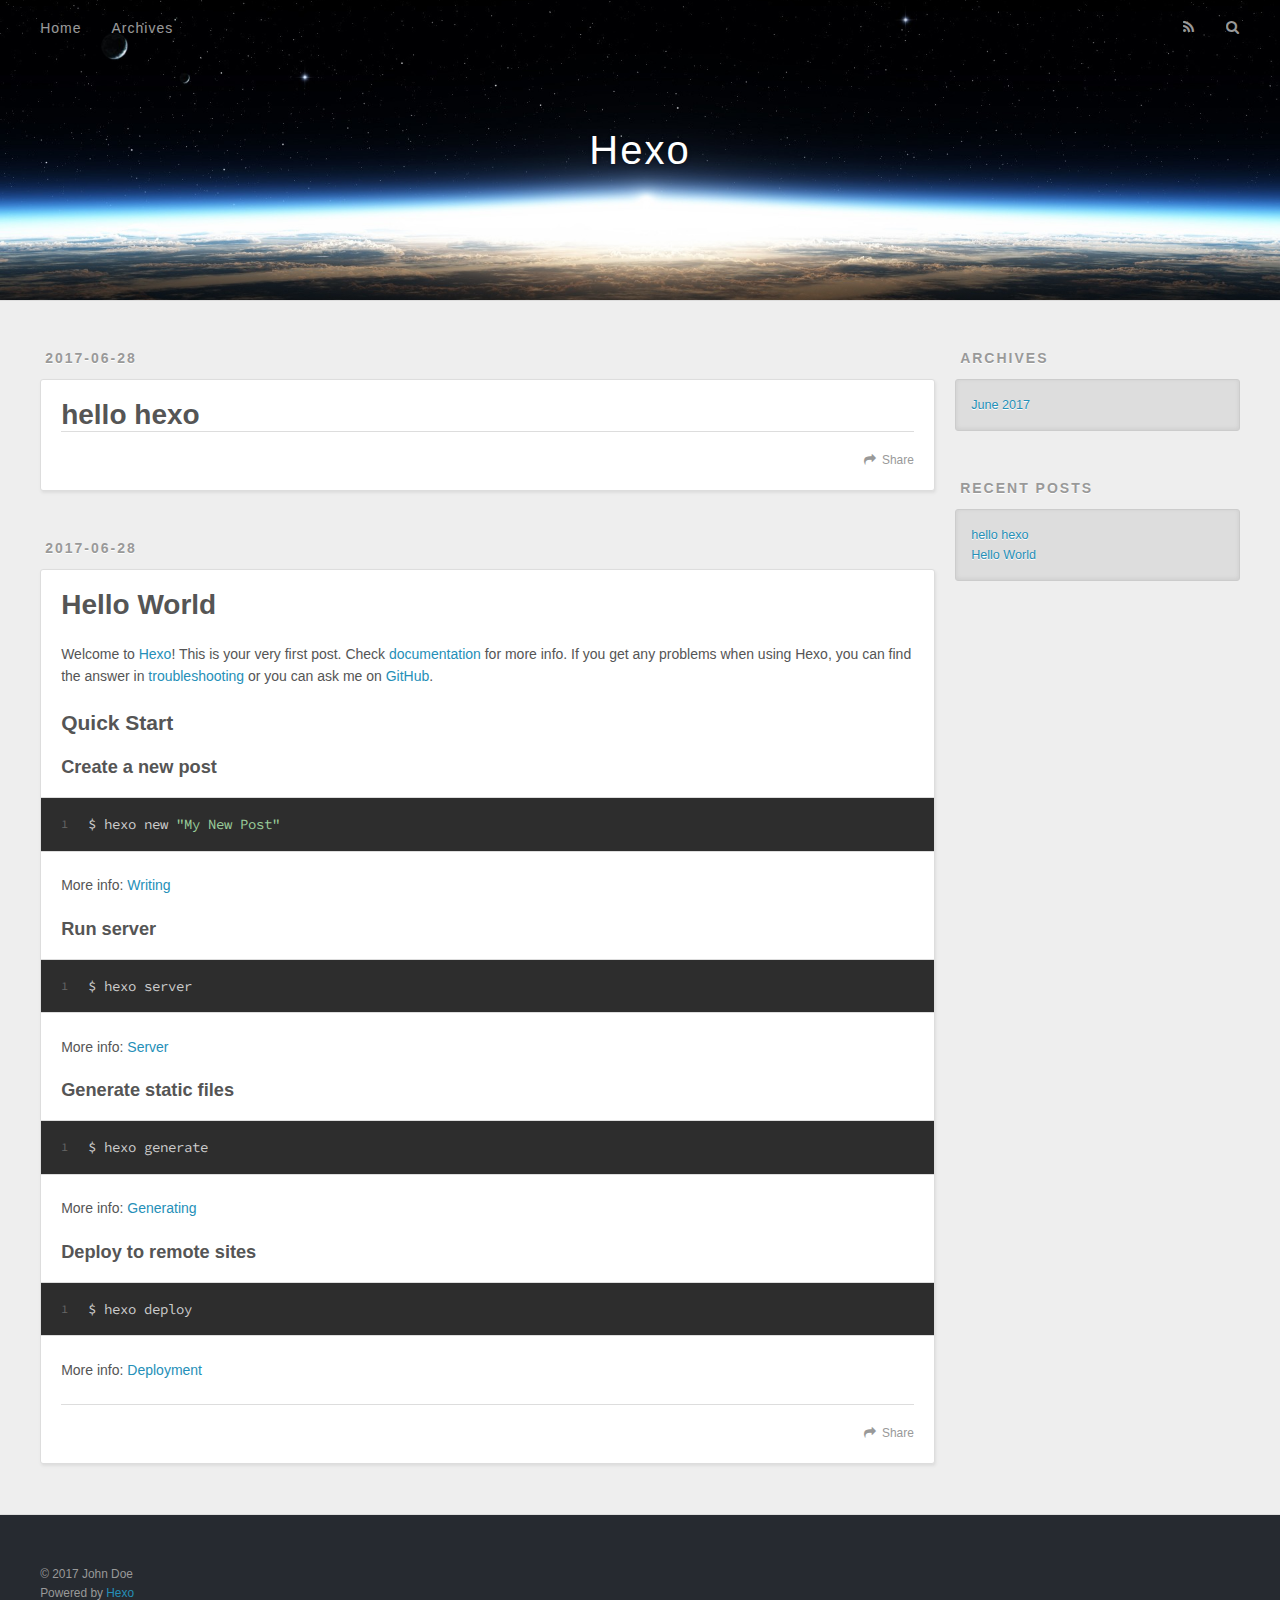
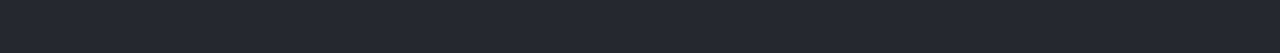
==== index.html @ 89f3337c "Site updated: 2017-06-28 11:07:18" ====
<!DOCTYPE html>
<html>
<head>
  <meta charset="utf-8">
  
  <title>Hexo</title>
  <meta name="viewport" content="width=device-width, initial-scale=1, maximum-scale=1">
  <meta property="og:type" content="website">
<meta property="og:title" content="Hexo">
<meta property="og:url" content="http://yoursite.com/index.html">
<meta property="og:site_name" content="Hexo">
<meta name="twitter:card" content="summary">
<meta name="twitter:title" content="Hexo">
  
    <link rel="alternate" href="/atom.xml" title="Hexo" type="application/atom+xml">
  
  
    <link rel="icon" href="/favicon.png">
  
  
    <link href="//fonts.googleapis.com/css?family=Source+Code+Pro" rel="stylesheet" type="text/css">
  
  <link rel="stylesheet" href="/css/style.css">
  

</head>

<body>
  <div id="container">
    <div id="wrap">
      <header id="header">
  <div id="banner"></div>
  <div id="header-outer" class="outer">
    <div id="header-title" class="inner">
      <h1 id="logo-wrap">
        <a href="/" id="logo">Hexo</a>
      </h1>
      
    </div>
    <div id="header-inner" class="inner">
      <nav id="main-nav">
        <a id="main-nav-toggle" class="nav-icon"></a>
        
          <a class="main-nav-link" href="/">Home</a>
        
          <a class="main-nav-link" href="/archives">Archives</a>
        
      </nav>
      <nav id="sub-nav">
        
          <a id="nav-rss-link" class="nav-icon" href="/atom.xml" title="RSS Feed"></a>
        
        <a id="nav-search-btn" class="nav-icon" title="Search"></a>
      </nav>
      <div id="search-form-wrap">
        <form action="//google.com/search" method="get" accept-charset="UTF-8" class="search-form"><input type="search" name="q" class="search-form-input" placeholder="Search"><button type="submit" class="search-form-submit">&#xF002;</button><input type="hidden" name="sitesearch" value="http://yoursite.com"></form>
      </div>
    </div>
  </div>
</header>
      <div class="outer">
        <section id="main">
  
    <article id="post-hello-hexo" class="article article-type-post" itemscope itemprop="blogPost">
  <div class="article-meta">
    <a href="/2017/06/28/hello-hexo/" class="article-date">
  <time datetime="2017-06-28T02:51:34.000Z" itemprop="datePublished">2017-06-28</time>
</a>
    
  </div>
  <div class="article-inner">
    
    
      <header class="article-header">
        
  
    <h1 itemprop="name">
      <a class="article-title" href="/2017/06/28/hello-hexo/">hello hexo</a>
    </h1>
  

      </header>
    
    <div class="article-entry" itemprop="articleBody">
      
        
      
    </div>
    <footer class="article-footer">
      <a data-url="http://yoursite.com/2017/06/28/hello-hexo/" data-id="cj4geo2wl0000z4fo90f72jy0" class="article-share-link">Share</a>
      
      
    </footer>
  </div>
  
</article>


  
    <article id="post-hello-world" class="article article-type-post" itemscope itemprop="blogPost">
  <div class="article-meta">
    <a href="/2017/06/28/hello-world/" class="article-date">
  <time datetime="2017-06-28T02:34:42.847Z" itemprop="datePublished">2017-06-28</time>
</a>
    
  </div>
  <div class="article-inner">
    
    
      <header class="article-header">
        
  
    <h1 itemprop="name">
      <a class="article-title" href="/2017/06/28/hello-world/">Hello World</a>
    </h1>
  

      </header>
    
    <div class="article-entry" itemprop="articleBody">
      
        <p>Welcome to <a href="https://hexo.io/" target="_blank" rel="external">Hexo</a>! This is your very first post. Check <a href="https://hexo.io/docs/" target="_blank" rel="external">documentation</a> for more info. If you get any problems when using Hexo, you can find the answer in <a href="https://hexo.io/docs/troubleshooting.html" target="_blank" rel="external">troubleshooting</a> or you can ask me on <a href="https://github.com/hexojs/hexo/issues" target="_blank" rel="external">GitHub</a>.</p>
<h2 id="Quick-Start"><a href="#Quick-Start" class="headerlink" title="Quick Start"></a>Quick Start</h2><h3 id="Create-a-new-post"><a href="#Create-a-new-post" class="headerlink" title="Create a new post"></a>Create a new post</h3><figure class="highlight bash"><table><tr><td class="gutter"><pre><div class="line">1</div></pre></td><td class="code"><pre><div class="line">$ hexo new <span class="string">"My New Post"</span></div></pre></td></tr></table></figure>
<p>More info: <a href="https://hexo.io/docs/writing.html" target="_blank" rel="external">Writing</a></p>
<h3 id="Run-server"><a href="#Run-server" class="headerlink" title="Run server"></a>Run server</h3><figure class="highlight bash"><table><tr><td class="gutter"><pre><div class="line">1</div></pre></td><td class="code"><pre><div class="line">$ hexo server</div></pre></td></tr></table></figure>
<p>More info: <a href="https://hexo.io/docs/server.html" target="_blank" rel="external">Server</a></p>
<h3 id="Generate-static-files"><a href="#Generate-static-files" class="headerlink" title="Generate static files"></a>Generate static files</h3><figure class="highlight bash"><table><tr><td class="gutter"><pre><div class="line">1</div></pre></td><td class="code"><pre><div class="line">$ hexo generate</div></pre></td></tr></table></figure>
<p>More info: <a href="https://hexo.io/docs/generating.html" target="_blank" rel="external">Generating</a></p>
<h3 id="Deploy-to-remote-sites"><a href="#Deploy-to-remote-sites" class="headerlink" title="Deploy to remote sites"></a>Deploy to remote sites</h3><figure class="highlight bash"><table><tr><td class="gutter"><pre><div class="line">1</div></pre></td><td class="code"><pre><div class="line">$ hexo deploy</div></pre></td></tr></table></figure>
<p>More info: <a href="https://hexo.io/docs/deployment.html" target="_blank" rel="external">Deployment</a></p>

      
    </div>
    <footer class="article-footer">
      <a data-url="http://yoursite.com/2017/06/28/hello-world/" data-id="cj4geo2ws0001z4fo8nane5xw" class="article-share-link">Share</a>
      
      
    </footer>
  </div>
  
</article>


  

</section>
        
          <aside id="sidebar">
  
    

  
    

  
    
  
    
  <div class="widget-wrap">
    <h3 class="widget-title">Archives</h3>
    <div class="widget">
      <ul class="archive-list"><li class="archive-list-item"><a class="archive-list-link" href="/archives/2017/06/">June 2017</a></li></ul>
    </div>
  </div>


  
    
  <div class="widget-wrap">
    <h3 class="widget-title">Recent Posts</h3>
    <div class="widget">
      <ul>
        
          <li>
            <a href="/2017/06/28/hello-hexo/">hello hexo</a>
          </li>
        
          <li>
            <a href="/2017/06/28/hello-world/">Hello World</a>
          </li>
        
      </ul>
    </div>
  </div>

  
</aside>
        
      </div>
      <footer id="footer">
  
  <div class="outer">
    <div id="footer-info" class="inner">
      &copy; 2017 John Doe<br>
      Powered by <a href="http://hexo.io/" target="_blank">Hexo</a>
    </div>
  </div>
</footer>
    </div>
    <nav id="mobile-nav">
  
    <a href="/" class="mobile-nav-link">Home</a>
  
    <a href="/archives" class="mobile-nav-link">Archives</a>
  
</nav>
    

<script src="//ajax.googleapis.com/ajax/libs/jquery/2.0.3/jquery.min.js"></script>


  <link rel="stylesheet" href="/fancybox/jquery.fancybox.css">
  <script src="/fancybox/jquery.fancybox.pack.js"></script>


<script src="/js/script.js"></script>

  </div>
</body>
</html>
---- css/style.css ----
body {
  width: 100%;
}
body:before,
body:after {
  content: "";
  display: table;
}
body:after {
  clear: both;
}
html,
body,
div,
span,
applet,
object,
iframe,
h1,
h2,
h3,
h4,
h5,
h6,
p,
blockquote,
pre,
a,
abbr,
acronym,
address,
big,
cite,
code,
del,
dfn,
em,
img,
ins,
kbd,
q,
s,
samp,
small,
strike,
strong,
sub,
sup,
tt,
var,
dl,
dt,
dd,
ol,
ul,
li,
fieldset,
form,
label,
legend,
table,
caption,
tbody,
tfoot,
thead,
tr,
th,
td {
  margin: 0;
  padding: 0;
  border: 0;
  outline: 0;
  font-weight: inherit;
  font-style: inherit;
  font-family: inherit;
  font-size: 100%;
  vertical-align: baseline;
}
body {
  line-height: 1;
  color: #000;
  background: #fff;
}
ol,
ul {
  list-style: none;
}
table {
  border-collapse: separate;
  border-spacing: 0;
  vertical-align: middle;
}
caption,
th,
td {
  text-align: left;
  font-weight: normal;
  vertical-align: middle;
}
a img {
  border: none;
}
input,
button {
  margin: 0;
  padding: 0;
}
input::-moz-focus-inner,
button::-moz-focus-inner {
  border: 0;
  padding: 0;
}
@font-face {
  font-family: FontAwesome;
  font-style: normal;
  font-weight: normal;
  src: url("fonts/fontawesome-webfont.eot?v=#4.0.3");
  src: url("fonts/fontawesome-webfont.eot?#iefix&v=#4.0.3") format("embedded-opentype"), url("fonts/fontawesome-webfont.woff?v=#4.0.3") format("woff"), url("fonts/fontawesome-webfont.ttf?v=#4.0.3") format("truetype"), url("fonts/fontawesome-webfont.svg#fontawesomeregular?v=#4.0.3") format("svg");
}
html,
body,
#container {
  height: 100%;
}
body {
  background: #eee;
  font: 14px "Helvetica Neue", Helvetica, Arial, sans-serif;
  -webkit-text-size-adjust: 100%;
}
.outer {
  max-width: 1220px;
  margin: 0 auto;
  padding: 0 20px;
}
.outer:before,
.outer:after {
  content: "";
  display: table;
}
.outer:after {
  clear: both;
}
.inner {
  display: inline;
  float: left;
  width: 98.33333333333333%;
  margin: 0 0.833333333333333%;
}
.left,
.alignleft {
  float: left;
}
.right,
.alignright {
  float: right;
}
.clear {
  clear: both;
}
#container {
  position: relative;
}
.mobile-nav-on {
  overflow: hidden;
}
#wrap {
  height: 100%;
  width: 100%;
  position: absolute;
  top: 0;
  left: 0;
  -webkit-transition: 0.2s ease-out;
  -moz-transition: 0.2s ease-out;
  -ms-transition: 0.2s ease-out;
  transition: 0.2s ease-out;
  z-index: 1;
  background: #eee;
}
.mobile-nav-on #wrap {
  left: 280px;
}
@media screen and (min-width: 768px) {
  #main {
    display: inline;
    float: left;
    width: 73.33333333333333%;
    margin: 0 0.833333333333333%;
  }
}
.article-date,
.article-category-link,
.archive-year,
.widget-title {
  text-decoration: none;
  text-transform: uppercase;
  letter-spacing: 2px;
  color: #999;
  margin-bottom: 1em;
  margin-left: 5px;
  line-height: 1em;
  text-shadow: 0 1px #fff;
  font-weight: bold;
}
.article-inner,
.archive-article-inner {
  background: #fff;
  -webkit-box-shadow: 1px 2px 3px #ddd;
  box-shadow: 1px 2px 3px #ddd;
  border: 1px solid #ddd;
  border-radius: 3px;
}
.article-entry h1,
.widget h1 {
  font-size: 2em;
}
.article-entry h2,
.widget h2 {
  font-size: 1.5em;
}
.article-entry h3,
.widget h3 {
  font-size: 1.3em;
}
.article-entry h4,
.widget h4 {
  font-size: 1.2em;
}
.article-entry h5,
.widget h5 {
  font-size: 1em;
}
.article-entry h6,
.widget h6 {
  font-size: 1em;
  color: #999;
}
.article-entry hr,
.widget hr {
  border: 1px dashed #ddd;
}
.article-entry strong,
.widget strong {
  font-weight: bold;
}
.article-entry em,
.widget em,
.article-entry cite,
.widget cite {
  font-style: italic;
}
.article-entry sup,
.widget sup,
.article-entry sub,
.widget sub {
  font-size: 0.75em;
  line-height: 0;
  position: relative;
  vertical-align: baseline;
}
.article-entry sup,
.widget sup {
  top: -0.5em;
}
.article-entry sub,
.widget sub {
  bottom: -0.2em;
}
.article-entry small,
.widget small {
  font-size: 0.85em;
}
.article-entry acronym,
.widget acronym,
.article-entry abbr,
.widget abbr {
  border-bottom: 1px dotted;
}
.article-entry ul,
.widget ul,
.article-entry ol,
.widget ol,
.article-entry dl,
.widget dl {
  margin: 0 20px;
  line-height: 1.6em;
}
.article-entry ul ul,
.widget ul ul,
.article-entry ol ul,
.widget ol ul,
.article-entry ul ol,
.widget ul ol,
.article-entry ol ol,
.widget ol ol {
  margin-top: 0;
  margin-bottom: 0;
}
.article-entry ul,
.widget ul {
  list-style: disc;
}
.article-entry ol,
.widget ol {
  list-style: decimal;
}
.article-entry dt,
.widget dt {
  font-weight: bold;
}
#header {
  height: 300px;
  position: relative;
  border-bottom: 1px solid #ddd;
}
#header:before,
#header:after {
  content: "";
  position: absolute;
  left: 0;
  right: 0;
  height: 40px;
}
#header:before {
  top: 0;
  background: -webkit-linear-gradient(rgba(0,0,0,0.2), transparent);
  background: -moz-linear-gradient(rgba(0,0,0,0.2), transparent);
  background: -ms-linear-gradient(rgba(0,0,0,0.2), transparent);
  background: linear-gradient(rgba(0,0,0,0.2), transparent);
}
#header:after {
  bottom: 0;
  background: -webkit-linear-gradient(transparent, rgba(0,0,0,0.2));
  background: -moz-linear-gradient(transparent, rgba(0,0,0,0.2));
  background: -ms-linear-gradient(transparent, rgba(0,0,0,0.2));
  background: linear-gradient(transparent, rgba(0,0,0,0.2));
}
#header-outer {
  height: 100%;
  position: relative;
}
#header-inner {
  position: relative;
  overflow: hidden;
}
#banner {
  position: absolute;
  top: 0;
  left: 0;
  width: 100%;
  height: 100%;
  background: url("images/banner.jpg") center #000;
  -webkit-background-size: cover;
  -moz-background-size: cover;
  background-size: cover;
  z-index: -1;
}
#header-title {
  text-align: center;
  height: 40px;
  position: absolute;
  top: 50%;
  left: 0;
  margin-top: -20px;
}
#logo,
#subtitle {
  text-decoration: none;
  color: #fff;
  font-weight: 300;
  text-shadow: 0 1px 4px rgba(0,0,0,0.3);
}
#logo {
  font-size: 40px;
  line-height: 40px;
  letter-spacing: 2px;
}
#subtitle {
  font-size: 16px;
  line-height: 16px;
  letter-spacing: 1px;
}
#subtitle-wrap {
  margin-top: 16px;
}
#main-nav {
  float: left;
  margin-left: -15px;
}
.nav-icon,
.main-nav-link {
  float: left;
  color: #fff;
  opacity: 0.6;
  text-decoration: none;
  text-shadow: 0 1px rgba(0,0,0,0.2);
  -webkit-transition: opacity 0.2s;
  -moz-transition: opacity 0.2s;
  -ms-transition: opacity 0.2s;
  transition: opacity 0.2s;
  display: block;
  padding: 20px 15px;
}
.nav-icon:hover,
.main-nav-link:hover {
  opacity: 1;
}
.nav-icon {
  font-family: FontAwesome;
  text-align: center;
  font-size: 14px;
  width: 14px;
  height: 14px;
  padding: 20px 15px;
  position: relative;
  cursor: pointer;
}
.main-nav-link {
  font-weight: 300;
  letter-spacing: 1px;
}
@media screen and (max-width: 479px) {
  .main-nav-link {
    display: none;
  }
}
#main-nav-toggle {
  display: none;
}
#main-nav-toggle:before {
  content: "\f0c9";
}
@media screen and (max-width: 479px) {
  #main-nav-toggle {
    display: block;
  }
}
#sub-nav {
  float: right;
  margin-right: -15px;
}
#nav-rss-link:before {
  content: "\f09e";
}
#nav-search-btn:before {
  content: "\f002";
}
#search-form-wrap {
  position: absolute;
  top: 15px;
  width: 150px;
  height: 30px;
  right: -150px;
  opacity: 0;
  -webkit-transition: 0.2s ease-out;
  -moz-transition: 0.2s ease-out;
  -ms-transition: 0.2s ease-out;
  transition: 0.2s ease-out;
}
#search-form-wrap.on {
  opacity: 1;
  right: 0;
}
@media screen and (max-width: 479px) {
  #search-form-wrap {
    width: 100%;
    right: -100%;
  }
}
.search-form {
  position: absolute;
  top: 0;
  left: 0;
  right: 0;
  background: #fff;
  padding: 5px 15px;
  border-radius: 15px;
  -webkit-box-shadow: 0 0 10px rgba(0,0,0,0.3);
  box-shadow: 0 0 10px rgba(0,0,0,0.3);
}
.search-form-input {
  border: none;
  background: none;
  color: #555;
  width: 100%;
  font: 13px "Helvetica Neue", Helvetica, Arial, sans-serif;
  outline: none;
}
.search-form-input::-webkit-search-results-decoration,
.search-form-input::-webkit-search-cancel-button {
  -webkit-appearance: none;
}
.search-form-submit {
  position: absolute;
  top: 50%;
  right: 10px;
  margin-top: -7px;
  font: 13px FontAwesome;
  border: none;
  background: none;
  color: #bbb;
  cursor: pointer;
}
.search-form-submit:hover,
.search-form-submit:focus {
  color: #777;
}
.article {
  margin: 50px 0;
}
.article-inner {
  overflow: hidden;
}
.article-meta:before,
.article-meta:after {
  content: "";
  display: table;
}
.article-meta:after {
  clear: both;
}
.article-date {
  float: left;
}
.article-category {
  float: left;
  line-height: 1em;
  color: #ccc;
  text-shadow: 0 1px #fff;
  margin-left: 8px;
}
.article-category:before {
  content: "\2022";
}
.article-category-link {
  margin: 0 12px 1em;
}
.article-header {
  padding: 20px 20px 0;
}
.article-title {
  text-decoration: none;
  font-size: 2em;
  font-weight: bold;
  color: #555;
  line-height: 1.1em;
  -webkit-transition: color 0.2s;
  -moz-transition: color 0.2s;
  -ms-transition: color 0.2s;
  transition: color 0.2s;
}
a.article-title:hover {
  color: #258fb8;
}
.article-entry {
  color: #555;
  padding: 0 20px;
}
.article-entry:before,
.article-entry:after {
  content: "";
  display: table;
}
.article-entry:after {
  clear: both;
}
.article-entry p,
.article-entry table {
  line-height: 1.6em;
  margin: 1.6em 0;
}
.article-entry h1,
.article-entry h2,
.article-entry h3,
.article-entry h4,
.article-entry h5,
.article-entry h6 {
  font-weight: bold;
}
.article-entry h1,
.article-entry h2,
.article-entry h3,
.article-entry h4,
.article-entry h5,
.article-entry h6 {
  line-height: 1.1em;
  margin: 1.1em 0;
}
.article-entry a {
  color: #258fb8;
  text-decoration: none;
}
.article-entry a:hover {
  text-decoration: underline;
}
.article-entry ul,
.article-entry ol,
.article-entry dl {
  margin-top: 1.6em;
  margin-bottom: 1.6em;
}
.article-entry img,
.article-entry video {
  max-width: 100%;
  height: auto;
  display: block;
  margin: auto;
}
.article-entry iframe {
  border: none;
}
.article-entry table {
  width: 100%;
  border-collapse: collapse;
  border-spacing: 0;
}
.article-entry th {
  font-weight: bold;
  border-bottom: 3px solid #ddd;
  padding-bottom: 0.5em;
}
.article-entry td {
  border-bottom: 1px solid #ddd;
  padding: 10px 0;
}
.article-entry blockquote {
  font-family: Georgia, "Times New Roman", serif;
  font-size: 1.4em;
  margin: 1.6em 20px;
  text-align: center;
}
.article-entry blockquote footer {
  font-size: 14px;
  margin: 1.6em 0;
  font-family: "Helvetica Neue", Helvetica, Arial, sans-serif;
}
.article-entry blockquote footer cite:before {
  content: "—";
  padding: 0 0.5em;
}
.article-entry .pullquote {
  text-align: left;
  width: 45%;
  margin: 0;
}
.article-entry .pullquote.left {
  margin-left: 0.5em;
  margin-right: 1em;
}
.article-entry .pullquote.right {
  margin-right: 0.5em;
  margin-left: 1em;
}
.article-entry .caption {
  color: #999;
  display: block;
  font-size: 0.9em;
  margin-top: 0.5em;
  position: relative;
  text-align: center;
}
.article-entry .video-container {
  position: relative;
  padding-top: 56.25%;
  height: 0;
  overflow: hidden;
}
.article-entry .video-container iframe,
.article-entry .video-container object,
.article-entry .video-container embed {
  position: absolute;
  top: 0;
  left: 0;
  width: 100%;
  height: 100%;
  margin-top: 0;
}
.article-more-link a {
  display: inline-block;
  line-height: 1em;
  padding: 6px 15px;
  border-radius: 15px;
  background: #eee;
  color: #999;
  text-shadow: 0 1px #fff;
  text-decoration: none;
}
.article-more-link a:hover {
  background: #258fb8;
  color: #fff;
  text-decoration: none;
  text-shadow: 0 1px #1e7293;
}
.article-footer {
  font-size: 0.85em;
  line-height: 1.6em;
  border-top: 1px solid #ddd;
  padding-top: 1.6em;
  margin: 0 20px 20px;
}
.article-footer:before,
.article-footer:after {
  content: "";
  display: table;
}
.article-footer:after {
  clear: both;
}
.article-footer a {
  color: #999;
  text-decoration: none;
}
.article-footer a:hover {
  color: #555;
}
.article-tag-list-item {
  float: left;
  margin-right: 10px;
}
.article-tag-list-link:before {
  content: "#";
}
.article-comment-link {
  float: right;
}
.article-comment-link:before {
  content: "\f075";
  font-family: FontAwesome;
  padding-right: 8px;
}
.article-share-link {
  cursor: pointer;
  float: right;
  margin-left: 20px;
}
.article-share-link:before {
  content: "\f064";
  font-family: FontAwesome;
  padding-right: 6px;
}
#article-nav {
  position: relative;
}
#article-nav:before,
#article-nav:after {
  content: "";
  display: table;
}
#article-nav:after {
  clear: both;
}
@media screen and (min-width: 768px) {
  #article-nav {
    margin: 50px 0;
  }
  #article-nav:before {
    width: 8px;
    height: 8px;
    position: absolute;
    top: 50%;
    left: 50%;
    margin-top: -4px;
    margin-left: -4px;
    content: "";
    border-radius: 50%;
    background: #ddd;
    -webkit-box-shadow: 0 1px 2px #fff;
    box-shadow: 0 1px 2px #fff;
  }
}
.article-nav-link-wrap {
  text-decoration: none;
  text-shadow: 0 1px #fff;
  color: #999;
  -webkit-box-sizing: border-box;
  -moz-box-sizing: border-box;
  box-sizing: border-box;
  margin-top: 50px;
  text-align: center;
  display: block;
}
.article-nav-link-wrap:hover {
  color: #555;
}
@media screen and (min-width: 768px) {
  .article-nav-link-wrap {
    width: 50%;
    margin-top: 0;
  }
}
@media screen and (min-width: 768px) {
  #article-nav-newer {
    float: left;
    text-align: right;
    padding-right: 20px;
  }
}
@media screen and (min-width: 768px) {
  #article-nav-older {
    float: right;
    text-align: left;
    padding-left: 20px;
  }
}
.article-nav-caption {
  text-transform: uppercase;
  letter-spacing: 2px;
  color: #ddd;
  line-height: 1em;
  font-weight: bold;
}
#article-nav-newer .article-nav-caption {
  margin-right: -2px;
}
.article-nav-title {
  font-size: 0.85em;
  line-height: 1.6em;
  margin-top: 0.5em;
}
.article-share-box {
  position: absolute;
  display: none;
  background: #fff;
  -webkit-box-shadow: 1px 2px 10px rgba(0,0,0,0.2);
  box-shadow: 1px 2px 10px rgba(0,0,0,0.2);
  border-radius: 3px;
  margin-left: -145px;
  overflow: hidden;
  z-index: 1;
}
.article-share-box.on {
  display: block;
}
.article-share-input {
  width: 100%;
  background: none;
  -webkit-box-sizing: border-box;
  -moz-box-sizing: border-box;
  box-sizing: border-box;
  font: 14px "Helvetica Neue", Helvetica, Arial, sans-serif;
  padding: 0 15px;
  color: #555;
  outline: none;
  border: 1px solid #ddd;
  border-radius: 3px 3px 0 0;
  height: 36px;
  line-height: 36px;
}
.article-share-links {
  background: #eee;
}
.article-share-links:before,
.article-share-links:after {
  content: "";
  display: table;
}
.article-share-links:after {
  clear: both;
}
.article-share-twitter,
.article-share-facebook,
.article-share-pinterest,
.article-share-google {
  width: 50px;
  height: 36px;
  display: block;
  float: left;
  position: relative;
  color: #999;
  text-shadow: 0 1px #fff;
}
.article-share-twitter:before,
.article-share-facebook:before,
.article-share-pinterest:before,
.article-share-google:before {
  font-size: 20px;
  font-family: FontAwesome;
  width: 20px;
  height: 20px;
  position: absolute;
  top: 50%;
  left: 50%;
  margin-top: -10px;
  margin-left: -10px;
  text-align: center;
}
.article-share-twitter:hover,
.article-share-facebook:hover,
.article-share-pinterest:hover,
.article-share-google:hover {
  color: #fff;
}
.article-share-twitter:before {
  content: "\f099";
}
.article-share-twitter:hover {
  background: #00aced;
  text-shadow: 0 1px #008abe;
}
.article-share-facebook:before {
  content: "\f09a";
}
.article-share-facebook:hover {
  background: #3b5998;
  text-shadow: 0 1px #2f477a;
}
.article-share-pinterest:before {
  content: "\f0d2";
}
.article-share-pinterest:hover {
  background: #cb2027;
  text-shadow: 0 1px #a21a1f;
}
.article-share-google:before {
  content: "\f0d5";
}
.article-share-google:hover {
  background: #dd4b39;
  text-shadow: 0 1px #be3221;
}
.article-gallery {
  background: #000;
  position: relative;
}
.article-gallery-photos {
  position: relative;
  overflow: hidden;
}
.article-gallery-img {
  display: none;
  max-width: 100%;
}
.article-gallery-img:first-child {
  display: block;
}
.article-gallery-img.loaded {
  position: absolute;
  display: block;
}
.article-gallery-img img {
  display: block;
  max-width: 100%;
  margin: 0 auto;
}
#comments {
  background: #fff;
  -webkit-box-shadow: 1px 2px 3px #ddd;
  box-shadow: 1px 2px 3px #ddd;
  padding: 20px;
  border: 1px solid #ddd;
  border-radius: 3px;
  margin: 50px 0;
}
#comments a {
  color: #258fb8;
}
.archives-wrap {
  margin: 50px 0;
}
.archives:before,
.archives:after {
  content: "";
  display: table;
}
.archives:after {
  clear: both;
}
.archive-year-wrap {
  margin-bottom: 1em;
}
.archives {
  -webkit-column-gap: 10px;
  -moz-column-gap: 10px;
  column-gap: 10px;
}
@media screen and (min-width: 480px) and (max-width: 767px) {
  .archives {
    -webkit-column-count: 2;
    -moz-column-count: 2;
    column-count: 2;
  }
}
@media screen and (min-width: 768px) {
  .archives {
    -webkit-column-count: 3;
    -moz-column-count: 3;
    column-count: 3;
  }
}
.archive-article {
  -webkit-column-break-inside: avoid;
  page-break-inside: avoid;
  overflow: hidden;
  break-inside: avoid-column;
}
.archive-article-inner {
  padding: 10px;
  margin-bottom: 15px;
}
.archive-article-title {
  text-decoration: none;
  font-weight: bold;
  color: #555;
  -webkit-transition: color 0.2s;
  -moz-transition: color 0.2s;
  -ms-transition: color 0.2s;
  transition: color 0.2s;
  line-height: 1.6em;
}
.archive-article-title:hover {
  color: #258fb8;
}
.archive-article-footer {
  margin-top: 1em;
}
.archive-article-date {
  color: #999;
  text-decoration: none;
  font-size: 0.85em;
  line-height: 1em;
  margin-bottom: 0.5em;
  display: block;
}
#page-nav {
  margin: 50px auto;
  background: #fff;
  -webkit-box-shadow: 1px 2px 3px #ddd;
  box-shadow: 1px 2px 3px #ddd;
  border: 1px solid #ddd;
  border-radius: 3px;
  text-align: center;
  color: #999;
  overflow: hidden;
}
#page-nav:before,
#page-nav:after {
  content: "";
  display: table;
}
#page-nav:after {
  clear: both;
}
#page-nav a,
#page-nav span {
  padding: 10px 20px;
  line-height: 1;
  height: 2ex;
}
#page-nav a {
  color: #999;
  text-decoration: none;
}
#page-nav a:hover {
  background: #999;
  color: #fff;
}
#page-nav .prev {
  float: left;
}
#page-nav .next {
  float: right;
}
#page-nav .page-number {
  display: inline-block;
}
@media screen and (max-width: 479px) {
  #page-nav .page-number {
    display: none;
  }
}
#page-nav .current {
  color: #555;
  font-weight: bold;
}
#page-nav .space {
  color: #ddd;
}
#footer {
  background: #262a30;
  padding: 50px 0;
  border-top: 1px solid #ddd;
  color: #999;
}
#footer a {
  color: #258fb8;
  text-decoration: none;
}
#footer a:hover {
  text-decoration: underline;
}
#footer-info {
  line-height: 1.6em;
  font-size: 0.85em;
}
.article-entry pre,
.article-entry .highlight {
  background: #2d2d2d;
  margin: 0 -20px;
  padding: 15px 20px;
  border-style: solid;
  border-color: #ddd;
  border-width: 1px 0;
  overflow: auto;
  color: #ccc;
  line-height: 22.400000000000002px;
}
.article-entry .highlight .gutter pre,
.article-entry .gist .gist-file .gist-data .line-numbers {
  color: #666;
  font-size: 0.85em;
}
.article-entry pre,
.article-entry code {
  font-family: "Source Code Pro", Consolas, Monaco, Menlo, Consolas, monospace;
}
.article-entry code {
  background: #eee;
  text-shadow: 0 1px #fff;
  padding: 0 0.3em;
}
.article-entry pre code {
  background: none;
  text-shadow: none;
  padding: 0;
}
.article-entry .highlight pre {
  border: none;
  margin: 0;
  padding: 0;
}
.article-entry .highlight table {
  margin: 0;
  width: auto;
}
.article-entry .highlight td {
  border: none;
  padding: 0;
}
.article-entry .highlight figcaption {
  font-size: 0.85em;
  color: #999;
  line-height: 1em;
  margin-bottom: 1em;
}
.article-entry .highlight figcaption:before,
.article-entry .highlight figcaption:after {
  content: "";
  display: table;
}
.article-entry .highlight figcaption:after {
  clear: both;
}
.article-entry .highlight figcaption a {
  float: right;
}
.article-entry .highlight .gutter pre {
  text-align: right;
  padding-right: 20px;
}
.article-entry .highlight .line {
  height: 22.400000000000002px;
}
.article-entry .highlight .line.marked {
  background: #515151;
}
.article-entry .gist {
  margin: 0 -20px;
  border-style: solid;
  border-color: #ddd;
  border-width: 1px 0;
  background: #2d2d2d;
  padding: 15px 20px 15px 0;
}
.article-entry .gist .gist-file {
  border: none;
  font-family: "Source Code Pro", Consolas, Monaco, Menlo, Consolas, monospace;
  margin: 0;
}
.article-entry .gist .gist-file .gist-data {
  background: none;
  border: none;
}
.article-entry .gist .gist-file .gist-data .line-numbers {
  background: none;
  border: none;
  padding: 0 20px 0 0;
}
.article-entry .gist .gist-file .gist-data .line-data {
  padding: 0 !important;
}
.article-entry .gist .gist-file .highlight {
  margin: 0;
  padding: 0;
  border: none;
}
.article-entry .gist .gist-file .gist-meta {
  background: #2d2d2d;
  color: #999;
  font: 0.85em "Helvetica Neue", Helvetica, Arial, sans-serif;
  text-shadow: 0 0;
  padding: 0;
  margin-top: 1em;
  margin-left: 20px;
}
.article-entry .gist .gist-file .gist-meta a {
  color: #258fb8;
  font-weight: normal;
}
.article-entry .gist .gist-file .gist-meta a:hover {
  text-decoration: underline;
}
pre .comment,
pre .title {
  color: #999;
}
pre .variable,
pre .attribute,
pre .tag,
pre .regexp,
pre .ruby .constant,
pre .xml .tag .title,
pre .xml .pi,
pre .xml .doctype,
pre .html .doctype,
pre .css .id,
pre .css .class,
pre .css .pseudo {
  color: #f2777a;
}
pre .number,
pre .preprocessor,
pre .built_in,
pre .literal,
pre .params,
pre .constant {
  color: #f99157;
}
pre .class,
pre .ruby .class .title,
pre .css .rules .attribute {
  color: #9c9;
}
pre .string,
pre .value,
pre .inheritance,
pre .header,
pre .ruby .symbol,
pre .xml .cdata {
  color: #9c9;
}
pre .css .hexcolor {
  color: #6cc;
}
pre .function,
pre .python .decorator,
pre .python .title,
pre .ruby .function .title,
pre .ruby .title .keyword,
pre .perl .sub,
pre .javascript .title,
pre .coffeescript .title {
  color: #69c;
}
pre .keyword,
pre .javascript .function {
  color: #c9c;
}
@media screen and (max-width: 479px) {
  #mobile-nav {
    position: absolute;
    top: 0;
    left: 0;
    width: 280px;
    height: 100%;
    background: #191919;
    border-right: 1px solid #fff;
  }
}
@media screen and (max-width: 479px) {
  .mobile-nav-link {
    display: block;
    color: #999;
    text-decoration: none;
    padding: 15px 20px;
    font-weight: bold;
  }
  .mobile-nav-link:hover {
    color: #fff;
  }
}
@media screen and (min-width: 768px) {
  #sidebar {
    display: inline;
    float: left;
    width: 23.333333333333332%;
    margin: 0 0.833333333333333%;
  }
}
.widget-wrap {
  margin: 50px 0;
}
.widget {
  color: #777;
  text-shadow: 0 1px #fff;
  background: #ddd;
  -webkit-box-shadow: 0 -1px 4px #ccc inset;
  box-shadow: 0 -1px 4px #ccc inset;
  border: 1px solid #ccc;
  padding: 15px;
  border-radius: 3px;
}
.widget a {
  color: #258fb8;
  text-decoration: none;
}
.widget a:hover {
  text-decoration: underline;
}
.widget ul ul,
.widget ol ul,
.widget dl ul,
.widget ul ol,
.widget ol ol,
.widget dl ol,
.widget ul dl,
.widget ol dl,
.widget dl dl {
  margin-left: 15px;
  list-style: disc;
}
.widget {
  line-height: 1.6em;
  word-wrap: break-word;
  font-size: 0.9em;
}
.widget ul,
.widget ol {
  list-style: none;
  margin: 0;
}
.widget ul ul,
.widget ol ul,
.widget ul ol,
.widget ol ol {
  margin: 0 20px;
}
.widget ul ul,
.widget ol ul {
  list-style: disc;
}
.widget ul ol,
.widget ol ol {
  list-style: decimal;
}
.category-list-count,
.tag-list-count,
.archive-list-count {
  padding-left: 5px;
  color: #999;
  font-size: 0.85em;
}
.category-list-count:before,
.tag-list-count:before,
.archive-list-count:before {
  content: "(";
}
.category-list-count:after,
.tag-list-count:after,
.archive-list-count:after {
  content: ")";
}
.tagcloud a {
  margin-right: 5px;
  display: inline-block;
}
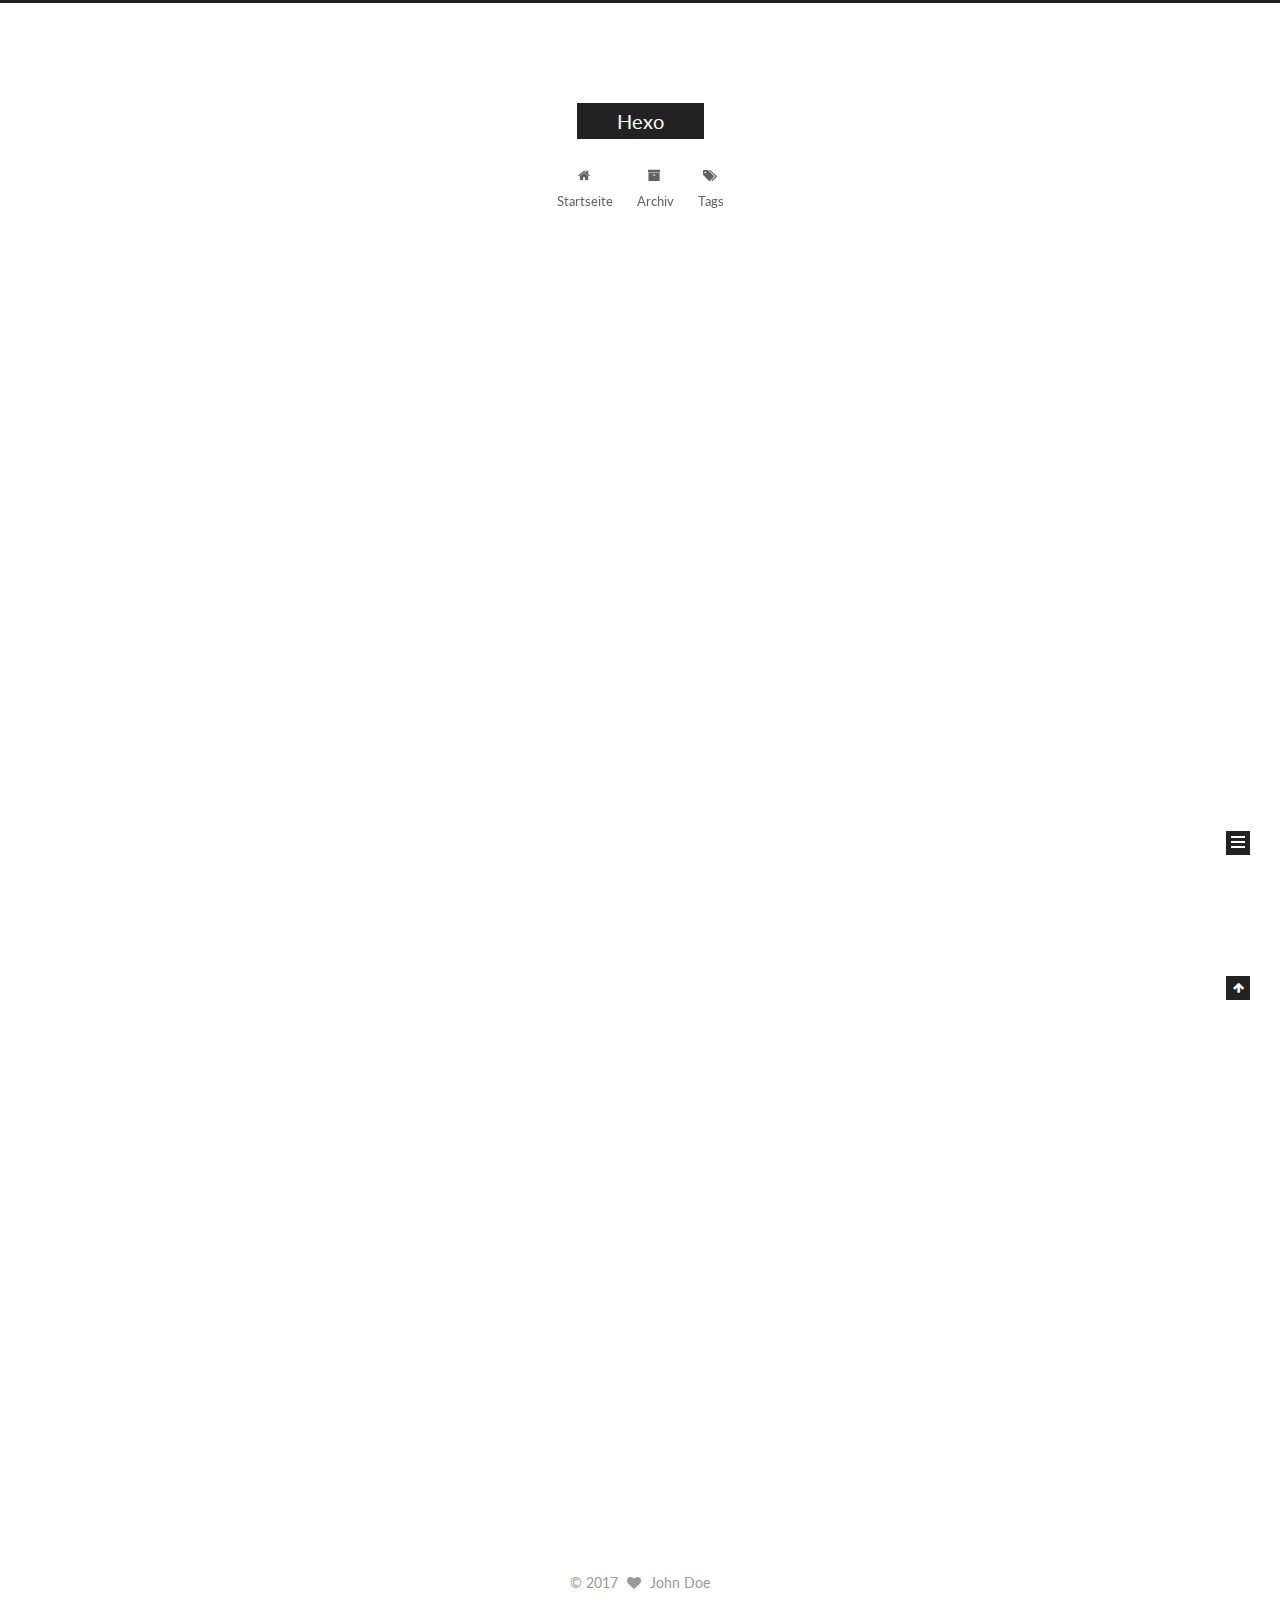
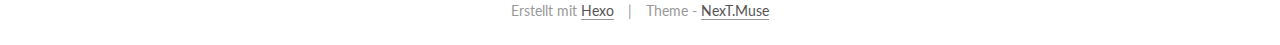
==== commit 8d0b82b0: "Site updated: 2017-06-28 11:33:18" ====
--- a/index.html
+++ b/index.html
@@ -1,125 +1,438 @@
-<!DOCTYPE html>
-<html>
+<!doctype html>
+
+
+
+  
+
+
+<html class="theme-next muse use-motion" lang="">
 <head>
-  <meta charset="utf-8">
-  
-  <title>Hexo</title>
-  <meta name="viewport" content="width=device-width, initial-scale=1, maximum-scale=1">
-  <meta property="og:type" content="website">
+  <meta charset="UTF-8"/>
+<meta http-equiv="X-UA-Compatible" content="IE=edge" />
+<meta name="viewport" content="width=device-width, initial-scale=1, maximum-scale=1"/>
+
+
+
+
+
+
+
+
+
+<meta http-equiv="Cache-Control" content="no-transform" />
+<meta http-equiv="Cache-Control" content="no-siteapp" />
+
+
+
+
+
+
+
+
+
+
+
+
+
+
+
+  
+  
+  <link href="/lib/fancybox/source/jquery.fancybox.css?v=2.1.5" rel="stylesheet" type="text/css" />
+
+
+
+
+  
+  
+  
+  
+
+  
+    
+    
+  
+
+  
+
+  
+
+  
+
+  
+
+  
+    
+    
+    <link href="//fonts.googleapis.com/css?family=Lato:300,300italic,400,400italic,700,700italic&subset=latin,latin-ext" rel="stylesheet" type="text/css">
+  
+
+
+
+
+
+
+<link href="/lib/font-awesome/css/font-awesome.min.css?v=4.6.2" rel="stylesheet" type="text/css" />
+
+<link href="/css/main.css?v=5.1.1" rel="stylesheet" type="text/css" />
+
+
+  <meta name="keywords" content="Hexo, NexT" />
+
+
+
+
+
+
+
+
+  <link rel="shortcut icon" type="image/x-icon" href="/favicon.ico?v=5.1.1" />
+
+
+
+
+
+
+<meta property="og:type" content="website">
 <meta property="og:title" content="Hexo">
 <meta property="og:url" content="http://yoursite.com/index.html">
 <meta property="og:site_name" content="Hexo">
 <meta name="twitter:card" content="summary">
 <meta name="twitter:title" content="Hexo">
-  
-    <link rel="alternate" href="/atom.xml" title="Hexo" type="application/atom+xml">
-  
-  
-    <link rel="icon" href="/favicon.png">
-  
-  
-    <link href="//fonts.googleapis.com/css?family=Source+Code+Pro" rel="stylesheet" type="text/css">
-  
-  <link rel="stylesheet" href="/css/style.css">
-  
+
+
+
+<script type="text/javascript" id="hexo.configurations">
+  var NexT = window.NexT || {};
+  var CONFIG = {
+    root: '/',
+    scheme: 'Muse',
+    sidebar: {"position":"left","display":"post","offset":12,"offset_float":0,"b2t":false,"scrollpercent":false},
+    fancybox: true,
+    motion: true,
+    duoshuo: {
+      userId: '0',
+      author: 'Author'
+    },
+    algolia: {
+      applicationID: '',
+      apiKey: '',
+      indexName: '',
+      hits: {"per_page":10},
+      labels: {"input_placeholder":"Search for Posts","hits_empty":"We didn't find any results for the search: ${query}","hits_stats":"${hits} results found in ${time} ms"}
+    }
+  };
+</script>
+
+
+
+  <link rel="canonical" href="http://yoursite.com/"/>
+
+
+
+
+
+  <title>Hexo</title>
+  
+
+
+
+
+
+
+
+
+
+
+
+
+
 
 </head>
 
-<body>
-  <div id="container">
-    <div id="wrap">
-      <header id="header">
-  <div id="banner"></div>
-  <div id="header-outer" class="outer">
-    <div id="header-title" class="inner">
-      <h1 id="logo-wrap">
-        <a href="/" id="logo">Hexo</a>
-      </h1>
-      
-    </div>
-    <div id="header-inner" class="inner">
-      <nav id="main-nav">
-        <a id="main-nav-toggle" class="nav-icon"></a>
-        
-          <a class="main-nav-link" href="/">Home</a>
-        
-          <a class="main-nav-link" href="/archives">Archives</a>
-        
-      </nav>
-      <nav id="sub-nav">
-        
-          <a id="nav-rss-link" class="nav-icon" href="/atom.xml" title="RSS Feed"></a>
-        
-        <a id="nav-search-btn" class="nav-icon" title="Search"></a>
-      </nav>
-      <div id="search-form-wrap">
-        <form action="//google.com/search" method="get" accept-charset="UTF-8" class="search-form"><input type="search" name="q" class="search-form-input" placeholder="Search"><button type="submit" class="search-form-submit">&#xF002;</button><input type="hidden" name="sitesearch" value="http://yoursite.com"></form>
-      </div>
-    </div>
+<body itemscope itemtype="http://schema.org/WebPage" lang="">
+
+  
+  
+    
+  
+
+  <div class="container sidebar-position-left 
+   page-home 
+ ">
+    <div class="headband"></div>
+
+    <header id="header" class="header" itemscope itemtype="http://schema.org/WPHeader">
+      <div class="header-inner"><div class="site-brand-wrapper">
+  <div class="site-meta ">
+    
+
+    <div class="custom-logo-site-title">
+      <a href="/"  class="brand" rel="start">
+        <span class="logo-line-before"><i></i></span>
+        <span class="site-title">Hexo</span>
+        <span class="logo-line-after"><i></i></span>
+      </a>
+    </div>
+      
+        <p class="site-subtitle"></p>
+      
   </div>
-</header>
-      <div class="outer">
-        <section id="main">
-  
-    <article id="post-hello-hexo" class="article article-type-post" itemscope itemprop="blogPost">
-  <div class="article-meta">
-    <a href="/2017/06/28/hello-hexo/" class="article-date">
-  <time datetime="2017-06-28T02:51:34.000Z" itemprop="datePublished">2017-06-28</time>
-</a>
-    
+
+  <div class="site-nav-toggle">
+    <button>
+      <span class="btn-bar"></span>
+      <span class="btn-bar"></span>
+      <span class="btn-bar"></span>
+    </button>
   </div>
-  <div class="article-inner">
-    
-    
-      <header class="article-header">
-        
-  
-    <h1 itemprop="name">
-      <a class="article-title" href="/2017/06/28/hello-hexo/">hello hexo</a>
-    </h1>
-  
-
+</div>
+
+<nav class="site-nav">
+  
+
+  
+    <ul id="menu" class="menu">
+      
+        
+        <li class="menu-item menu-item-home">
+          <a href="/" rel="section">
+            
+              <i class="menu-item-icon fa fa-fw fa-home"></i> <br />
+            
+            Startseite
+          </a>
+        </li>
+      
+        
+        <li class="menu-item menu-item-archives">
+          <a href="/archives/" rel="section">
+            
+              <i class="menu-item-icon fa fa-fw fa-archive"></i> <br />
+            
+            Archiv
+          </a>
+        </li>
+      
+        
+        <li class="menu-item menu-item-tags">
+          <a href="/tags/" rel="section">
+            
+              <i class="menu-item-icon fa fa-fw fa-tags"></i> <br />
+            
+            Tags
+          </a>
+        </li>
+      
+
+      
+    </ul>
+  
+
+  
+</nav>
+
+
+
+ </div>
+    </header>
+
+    <main id="main" class="main">
+      <div class="main-inner">
+        <div class="content-wrap">
+          <div id="content" class="content">
+            
+  <section id="posts" class="posts-expand">
+    
+      
+
+  
+
+  
+  
+  
+
+  <article class="post post-type-normal " itemscope itemtype="http://schema.org/Article">
+    <link itemprop="mainEntityOfPage" href="http://yoursite.com/2017/06/28/hello-hexo/">
+
+    <span hidden itemprop="author" itemscope itemtype="http://schema.org/Person">
+      <meta itemprop="name" content="John Doe">
+      <meta itemprop="description" content="">
+      <meta itemprop="image" content="/images/avatar.gif">
+    </span>
+
+    <span hidden itemprop="publisher" itemscope itemtype="http://schema.org/Organization">
+      <meta itemprop="name" content="Hexo">
+    </span>
+
+    
+      <header class="post-header">
+
+        
+        
+          <h1 class="post-title" itemprop="name headline">
+                
+                <a class="post-title-link" href="/2017/06/28/hello-hexo/" itemprop="url">hello hexo</a></h1>
+        
+
+        <div class="post-meta">
+          <span class="post-time">
+            
+              <span class="post-meta-item-icon">
+                <i class="fa fa-calendar-o"></i>
+              </span>
+              
+                <span class="post-meta-item-text">Veröffentlicht am</span>
+              
+              <time title="Post created" itemprop="dateCreated datePublished" datetime="2017-06-28T10:51:34+08:00">
+                2017-06-28
+              </time>
+            
+
+            
+
+            
+          </span>
+
+          
+
+          
+            
+          
+
+          
+          
+
+          
+
+          
+
+          
+
+        </div>
       </header>
     
-    <div class="article-entry" itemprop="articleBody">
-      
-        
-      
-    </div>
-    <footer class="article-footer">
-      <a data-url="http://yoursite.com/2017/06/28/hello-hexo/" data-id="cj4geo2wl0000z4fo90f72jy0" class="article-share-link">Share</a>
-      
+
+    <div class="post-body" itemprop="articleBody">
+
+      
+      
+
+      
+        
+          
+            
+          
+        
+      
+    </div>
+
+    <div>
+      
+    </div>
+
+    <div>
+      
+    </div>
+
+    <div>
+      
+    </div>
+
+    <footer class="post-footer">
+      
+
+      
+
+      
+
+      
+      
+        <div class="post-eof"></div>
       
     </footer>
-  </div>
-  
-</article>
-
-
-  
-    <article id="post-hello-world" class="article article-type-post" itemscope itemprop="blogPost">
-  <div class="article-meta">
-    <a href="/2017/06/28/hello-world/" class="article-date">
-  <time datetime="2017-06-28T02:34:42.847Z" itemprop="datePublished">2017-06-28</time>
-</a>
-    
-  </div>
-  <div class="article-inner">
-    
-    
-      <header class="article-header">
-        
-  
-    <h1 itemprop="name">
-      <a class="article-title" href="/2017/06/28/hello-world/">Hello World</a>
-    </h1>
-  
-
+  </article>
+
+
+    
+      
+
+  
+
+  
+  
+  
+
+  <article class="post post-type-normal " itemscope itemtype="http://schema.org/Article">
+    <link itemprop="mainEntityOfPage" href="http://yoursite.com/2017/06/28/hello-world/">
+
+    <span hidden itemprop="author" itemscope itemtype="http://schema.org/Person">
+      <meta itemprop="name" content="John Doe">
+      <meta itemprop="description" content="">
+      <meta itemprop="image" content="/images/avatar.gif">
+    </span>
+
+    <span hidden itemprop="publisher" itemscope itemtype="http://schema.org/Organization">
+      <meta itemprop="name" content="Hexo">
+    </span>
+
+    
+      <header class="post-header">
+
+        
+        
+          <h1 class="post-title" itemprop="name headline">
+                
+                <a class="post-title-link" href="/2017/06/28/hello-world/" itemprop="url">Hello World</a></h1>
+        
+
+        <div class="post-meta">
+          <span class="post-time">
+            
+              <span class="post-meta-item-icon">
+                <i class="fa fa-calendar-o"></i>
+              </span>
+              
+                <span class="post-meta-item-text">Veröffentlicht am</span>
+              
+              <time title="Post created" itemprop="dateCreated datePublished" datetime="2017-06-28T10:34:42+08:00">
+                2017-06-28
+              </time>
+            
+
+            
+
+            
+          </span>
+
+          
+
+          
+            
+          
+
+          
+          
+
+          
+
+          
+
+          
+
+        </div>
       </header>
     
-    <div class="article-entry" itemprop="articleBody">
-      
-        <p>Welcome to <a href="https://hexo.io/" target="_blank" rel="external">Hexo</a>! This is your very first post. Check <a href="https://hexo.io/docs/" target="_blank" rel="external">documentation</a> for more info. If you get any problems when using Hexo, you can find the answer in <a href="https://hexo.io/docs/troubleshooting.html" target="_blank" rel="external">troubleshooting</a> or you can ask me on <a href="https://github.com/hexojs/hexo/issues" target="_blank" rel="external">GitHub</a>.</p>
+
+    <div class="post-body" itemprop="articleBody">
+
+      
+      
+
+      
+        
+          
+            <p>Welcome to <a href="https://hexo.io/" target="_blank" rel="external">Hexo</a>! This is your very first post. Check <a href="https://hexo.io/docs/" target="_blank" rel="external">documentation</a> for more info. If you get any problems when using Hexo, you can find the answer in <a href="https://hexo.io/docs/troubleshooting.html" target="_blank" rel="external">troubleshooting</a> or you can ask me on <a href="https://github.com/hexojs/hexo/issues" target="_blank" rel="external">GitHub</a>.</p>
 <h2 id="Quick-Start"><a href="#Quick-Start" class="headerlink" title="Quick Start"></a>Quick Start</h2><h3 id="Create-a-new-post"><a href="#Create-a-new-post" class="headerlink" title="Create a new post"></a>Create a new post</h3><figure class="highlight bash"><table><tr><td class="gutter"><pre><div class="line">1</div></pre></td><td class="code"><pre><div class="line">$ hexo new <span class="string">"My New Post"</span></div></pre></td></tr></table></figure>
 <p>More info: <a href="https://hexo.io/docs/writing.html" target="_blank" rel="external">Writing</a></p>
 <h3 id="Run-server"><a href="#Run-server" class="headerlink" title="Run server"></a>Run server</h3><figure class="highlight bash"><table><tr><td class="gutter"><pre><div class="line">1</div></pre></td><td class="code"><pre><div class="line">$ hexo server</div></pre></td></tr></table></figure>
@@ -129,92 +442,288 @@
 <h3 id="Deploy-to-remote-sites"><a href="#Deploy-to-remote-sites" class="headerlink" title="Deploy to remote sites"></a>Deploy to remote sites</h3><figure class="highlight bash"><table><tr><td class="gutter"><pre><div class="line">1</div></pre></td><td class="code"><pre><div class="line">$ hexo deploy</div></pre></td></tr></table></figure>
 <p>More info: <a href="https://hexo.io/docs/deployment.html" target="_blank" rel="external">Deployment</a></p>
 
-      
-    </div>
-    <footer class="article-footer">
-      <a data-url="http://yoursite.com/2017/06/28/hello-world/" data-id="cj4geo2ws0001z4fo8nane5xw" class="article-share-link">Share</a>
-      
+          
+        
+      
+    </div>
+
+    <div>
+      
+    </div>
+
+    <div>
+      
+    </div>
+
+    <div>
+      
+    </div>
+
+    <footer class="post-footer">
+      
+
+      
+
+      
+
+      
+      
+        <div class="post-eof"></div>
       
     </footer>
+  </article>
+
+
+    
+  </section>
+
+  
+
+
+          </div>
+          
+
+
+          
+
+        </div>
+        
+          
+  
+  <div class="sidebar-toggle">
+    <div class="sidebar-toggle-line-wrap">
+      <span class="sidebar-toggle-line sidebar-toggle-line-first"></span>
+      <span class="sidebar-toggle-line sidebar-toggle-line-middle"></span>
+      <span class="sidebar-toggle-line sidebar-toggle-line-last"></span>
+    </div>
   </div>
-  
-</article>
-
-
-  
-
-</section>
-        
-          <aside id="sidebar">
-  
-    
-
-  
-    
-
-  
-    
-  
-    
-  <div class="widget-wrap">
-    <h3 class="widget-title">Archives</h3>
-    <div class="widget">
-      <ul class="archive-list"><li class="archive-list-item"><a class="archive-list-link" href="/archives/2017/06/">June 2017</a></li></ul>
-    </div>
+
+  <aside id="sidebar" class="sidebar">
+    <div class="sidebar-inner">
+
+      
+
+      
+
+      <section class="site-overview sidebar-panel sidebar-panel-active">
+        <div class="site-author motion-element" itemprop="author" itemscope itemtype="http://schema.org/Person">
+          <img class="site-author-image" itemprop="image"
+               src="/images/avatar.gif"
+               alt="John Doe" />
+          <p class="site-author-name" itemprop="name">John Doe</p>
+           
+              <p class="site-description motion-element" itemprop="description"></p>
+          
+        </div>
+        <nav class="site-state motion-element">
+
+          
+            <div class="site-state-item site-state-posts">
+              <a href="/archives/">
+                <span class="site-state-item-count">2</span>
+                <span class="site-state-item-name">Artikel</span>
+              </a>
+            </div>
+          
+
+          
+
+          
+
+        </nav>
+
+        
+
+        <div class="links-of-author motion-element">
+          
+        </div>
+
+        
+        
+
+        
+        
+
+        
+
+
+      </section>
+
+      
+
+      
+
+    </div>
+  </aside>
+
+
+        
+      </div>
+    </main>
+
+    <footer id="footer" class="footer">
+      <div class="footer-inner">
+        <div class="copyright" >
+  
+  &copy; 
+  <span itemprop="copyrightYear">2017</span>
+  <span class="with-love">
+    <i class="fa fa-heart"></i>
+  </span>
+  <span class="author" itemprop="copyrightHolder">John Doe</span>
+</div>
+
+
+<div class="powered-by">
+  Erstellt mit  <a class="theme-link" href="https://hexo.io">Hexo</a>
+</div>
+
+<div class="theme-info">
+  Theme -
+  <a class="theme-link" href="https://github.com/iissnan/hexo-theme-next">
+    NexT.Muse
+  </a>
+</div>
+
+
+        
+
+        
+      </div>
+    </footer>
+
+    
+      <div class="back-to-top">
+        <i class="fa fa-arrow-up"></i>
+        
+      </div>
+    
+
   </div>
 
-
-  
-    
-  <div class="widget-wrap">
-    <h3 class="widget-title">Recent Posts</h3>
-    <div class="widget">
-      <ul>
-        
-          <li>
-            <a href="/2017/06/28/hello-hexo/">hello hexo</a>
-          </li>
-        
-          <li>
-            <a href="/2017/06/28/hello-world/">Hello World</a>
-          </li>
-        
-      </ul>
-    </div>
-  </div>
-
-  
-</aside>
-        
-      </div>
-      <footer id="footer">
-  
-  <div class="outer">
-    <div id="footer-info" class="inner">
-      &copy; 2017 John Doe<br>
-      Powered by <a href="http://hexo.io/" target="_blank">Hexo</a>
-    </div>
-  </div>
-</footer>
-    </div>
-    <nav id="mobile-nav">
-  
-    <a href="/" class="mobile-nav-link">Home</a>
-  
-    <a href="/archives" class="mobile-nav-link">Archives</a>
-  
-</nav>
-    
-
-<script src="//ajax.googleapis.com/ajax/libs/jquery/2.0.3/jquery.min.js"></script>
-
-
-  <link rel="stylesheet" href="/fancybox/jquery.fancybox.css">
-  <script src="/fancybox/jquery.fancybox.pack.js"></script>
-
-
-<script src="/js/script.js"></script>
-
-  </div>
+  
+
+<script type="text/javascript">
+  if (Object.prototype.toString.call(window.Promise) !== '[object Function]') {
+    window.Promise = null;
+  }
+</script>
+
+
+
+
+
+
+
+
+
+  
+
+
+
+
+
+
+
+
+
+
+
+
+  
+  <script type="text/javascript" src="/lib/jquery/index.js?v=2.1.3"></script>
+
+  
+  <script type="text/javascript" src="/lib/fastclick/lib/fastclick.min.js?v=1.0.6"></script>
+
+  
+  <script type="text/javascript" src="/lib/jquery_lazyload/jquery.lazyload.js?v=1.9.7"></script>
+
+  
+  <script type="text/javascript" src="/lib/velocity/velocity.min.js?v=1.2.1"></script>
+
+  
+  <script type="text/javascript" src="/lib/velocity/velocity.ui.min.js?v=1.2.1"></script>
+
+  
+  <script type="text/javascript" src="/lib/fancybox/source/jquery.fancybox.pack.js?v=2.1.5"></script>
+
+
+  
+
+
+  <script type="text/javascript" src="/js/src/utils.js?v=5.1.1"></script>
+
+  <script type="text/javascript" src="/js/src/motion.js?v=5.1.1"></script>
+
+
+
+  
+  
+
+  
+    <script type="text/javascript" src="/js/src/scrollspy.js?v=5.1.1"></script>
+<script type="text/javascript" src="/js/src/post-details.js?v=5.1.1"></script>
+
+  
+
+  
+
+
+  <script type="text/javascript" src="/js/src/bootstrap.js?v=5.1.1"></script>
+
+
+
+  
+
+
+  
+
+
+
+
+	
+
+
+
+
+
+  
+
+
+
+
+
+  
+
+
+
+
+
+  
+
+
+
+
+
+
+  
+
+
+
+
+
+  
+
+  
+
+  
+
+  
+
+  
+
+  
+
 </body>
-</html>+</html>
--- a/css/main.css
+++ b/css/main.css
@@ -0,0 +1,2529 @@
+/* normalize.css v3.0.2 | MIT License | git.io/normalize */
+html {
+  font-family: sans-serif; /* 1 */
+  -ms-text-size-adjust: 100%; /* 2 */
+  -webkit-text-size-adjust: 100%; /* 2 */
+}
+body {
+  margin: 0;
+}
+article,
+aside,
+details,
+figcaption,
+figure,
+footer,
+header,
+hgroup,
+main,
+menu,
+nav,
+section,
+summary {
+  display: block;
+}
+audio,
+canvas,
+progress,
+video {
+  display: inline-block; /* 1 */
+  vertical-align: baseline; /* 2 */
+}
+audio:not([controls]) {
+  display: none;
+  height: 0;
+}
+[hidden],
+template {
+  display: none;
+}
+a {
+  background-color: transparent;
+}
+a:active,
+a:hover {
+  outline: 0;
+}
+abbr[title] {
+  border-bottom: 1px dotted;
+}
+b,
+strong {
+  font-weight: bold;
+}
+dfn {
+  font-style: italic;
+}
+h1 {
+  font-size: 2em;
+  margin: 0.67em 0;
+}
+mark {
+  background: #ff0;
+  color: #000;
+}
+small {
+  font-size: 80%;
+}
+sub,
+sup {
+  font-size: 75%;
+  line-height: 0;
+  position: relative;
+  vertical-align: baseline;
+}
+sup {
+  top: -0.5em;
+}
+sub {
+  bottom: -0.25em;
+}
+img {
+  border: 0;
+}
+svg:not(:root) {
+  overflow: hidden;
+}
+figure {
+  margin: 1em 40px;
+}
+hr {
+  -moz-box-sizing: content-box;
+  box-sizing: content-box;
+  height: 0;
+}
+pre {
+  overflow: auto;
+}
+code,
+kbd,
+pre,
+samp {
+  font-family: monospace, monospace;
+  font-size: 1em;
+}
+button,
+input,
+optgroup,
+select,
+textarea {
+  color: inherit; /* 1 */
+  font: inherit; /* 2 */
+  margin: 0; /* 3 */
+}
+button {
+  overflow: visible;
+}
+button,
+select {
+  text-transform: none;
+}
+button,
+html input[type="button"],
+input[type="reset"],
+input[type="submit"] {
+  -webkit-appearance: button; /* 2 */
+  cursor: pointer; /* 3 */
+}
+button[disabled],
+html input[disabled] {
+  cursor: default;
+}
+button::-moz-focus-inner,
+input::-moz-focus-inner {
+  border: 0;
+  padding: 0;
+}
+input {
+  line-height: normal;
+}
+input[type="checkbox"],
+input[type="radio"] {
+  box-sizing: border-box; /* 1 */
+  padding: 0; /* 2 */
+}
+input[type="number"]::-webkit-inner-spin-button,
+input[type="number"]::-webkit-outer-spin-button {
+  height: auto;
+}
+input[type="search"] {
+  -webkit-appearance: textfield; /* 1 */
+  -moz-box-sizing: content-box;
+  -webkit-box-sizing: content-box; /* 2 */
+  box-sizing: content-box;
+}
+input[type="search"]::-webkit-search-cancel-button,
+input[type="search"]::-webkit-search-decoration {
+  -webkit-appearance: none;
+}
+fieldset {
+  border: 1px solid #c0c0c0;
+  margin: 0 2px;
+  padding: 0.35em 0.625em 0.75em;
+}
+legend {
+  border: 0; /* 1 */
+  padding: 0; /* 2 */
+}
+textarea {
+  overflow: auto;
+}
+optgroup {
+  font-weight: bold;
+}
+table {
+  border-collapse: collapse;
+  border-spacing: 0;
+}
+td,
+th {
+  padding: 0;
+}
+::selection {
+  background: #262a30;
+  color: #fff;
+}
+body {
+  position: relative;
+  font-family: 'Lato', "PingFang SC", "Microsoft YaHei", sans-serif;
+  font-size: 14px;
+  line-height: 2;
+  color: #555;
+  background: #fff;
+}
+@media (max-width: 767px) {
+  body {
+    padding-right: 0 !important;
+  }
+}
+@media (min-width: 768px) and (max-width: 991px) {
+  body {
+    padding-right: 0 !important;
+  }
+}
+@media (min-width: 1600px) {
+  body {
+    font-size: 16px;
+  }
+}
+h1,
+h2,
+h3,
+h4,
+h5,
+h6 {
+  margin: 0;
+  padding: 0;
+  font-weight: bold;
+  line-height: 1.5;
+  font-family: 'Lato', "PingFang SC", "Microsoft YaHei", sans-serif;
+}
+h2,
+h3,
+h4,
+h5,
+h6 {
+  margin: 20px 0 15px;
+}
+h1 {
+  font-size: 22px;
+}
+@media (max-width: 767px) {
+  h1 {
+    font-size: 18px;
+  }
+}
+h2 {
+  font-size: 20px;
+}
+@media (max-width: 767px) {
+  h2 {
+    font-size: 16px;
+  }
+}
+h3 {
+  font-size: 18px;
+}
+@media (max-width: 767px) {
+  h3 {
+    font-size: 14px;
+  }
+}
+h4 {
+  font-size: 16px;
+}
+@media (max-width: 767px) {
+  h4 {
+    font-size: 12px;
+  }
+}
+h5 {
+  font-size: 14px;
+}
+@media (max-width: 767px) {
+  h5 {
+    font-size: 10px;
+  }
+}
+h6 {
+  font-size: 12px;
+}
+@media (max-width: 767px) {
+  h6 {
+    font-size: 8px;
+  }
+}
+p {
+  margin: 0 0 25px 0;
+}
+a {
+  color: #555;
+  text-decoration: none;
+  border-bottom: 1px solid #999;
+  word-wrap: break-word;
+}
+a:hover {
+  color: #222;
+  border-bottom-color: #222;
+}
+blockquote {
+  margin: 0;
+  padding: 0;
+}
+img {
+  display: block;
+  margin: auto;
+  max-width: 100%;
+  height: auto;
+}
+hr {
+  margin: 40px 0;
+  height: 3px;
+  border: none;
+  background-color: #ddd;
+  background-image: repeating-linear-gradient(-45deg, #fff, #fff 4px, transparent 4px, transparent 8px);
+}
+blockquote {
+  padding: 0 15px;
+  color: #666;
+  border-left: 4px solid #ddd;
+}
+blockquote cite::before {
+  content: "-";
+  padding: 0 5px;
+}
+dt {
+  font-weight: 700;
+}
+dd {
+  margin: 0;
+  padding: 0;
+}
+.text-left {
+  text-align: left;
+}
+.text-center {
+  text-align: center;
+}
+.text-right {
+  text-align: right;
+}
+.text-justify {
+  text-align: justify;
+}
+.text-nowrap {
+  white-space: nowrap;
+}
+.text-lowercase {
+  text-transform: lowercase;
+}
+.text-uppercase {
+  text-transform: uppercase;
+}
+.text-capitalize {
+  text-transform: capitalize;
+}
+.center-block {
+  display: block;
+  margin-left: auto;
+  margin-right: auto;
+}
+.clearfix:before,
+.clearfix:after {
+  content: " ";
+  display: table;
+}
+.clearfix:after {
+  clear: both;
+}
+.pullquote {
+  width: 45%;
+}
+.pullquote.left {
+  float: left;
+  margin-left: 5px;
+  margin-right: 10px;
+}
+.pullquote.right {
+  float: right;
+  margin-left: 10px;
+  margin-right: 5px;
+}
+.affix.affix.affix {
+  position: fixed;
+}
+.translation {
+  margin-top: -20px;
+  font-size: 14px;
+  color: #999;
+}
+.scrollbar-measure {
+  width: 100px;
+  height: 100px;
+  overflow: scroll;
+  position: absolute;
+  top: -9999px;
+}
+.use-motion .motion-element {
+  opacity: 0;
+}
+table {
+  margin: 20px 0;
+  width: 100%;
+  border-collapse: collapse;
+  border-spacing: 0;
+  border: 1px solid #ddd;
+  font-size: 14px;
+  table-layout: fixed;
+  word-wrap: break-all;
+}
+table>tbody>tr:nth-of-type(odd) {
+  background-color: #f9f9f9;
+}
+table>tbody>tr:hover {
+  background-color: #f5f5f5;
+}
+caption,
+th,
+td {
+  padding: 8px;
+  text-align: left;
+  vertical-align: middle;
+  font-weight: normal;
+}
+th,
+td {
+  border-bottom: 3px solid #ddd;
+  border-right: 1px solid #eee;
+}
+th {
+  padding-bottom: 10px;
+  font-weight: 700;
+}
+td {
+  border-bottom-width: 1px;
+}
+html,
+body {
+  height: 100%;
+}
+.container {
+  position: relative;
+  min-height: 100%;
+}
+.header-inner {
+  margin: 0 auto;
+  padding: 100px 0 70px;
+  width: 700px;
+}
+@media (min-width: 1600px) {
+  .container .header-inner {
+    width: 900px;
+  }
+}
+.main {
+  padding-bottom: 150px;
+}
+.main-inner {
+  margin: 0 auto;
+  width: 700px;
+}
+@media (min-width: 1600px) {
+  .container .main-inner {
+    width: 900px;
+  }
+}
+.footer {
+  position: absolute;
+  left: 0;
+  bottom: 0;
+  width: 100%;
+  min-height: 50px;
+}
+.footer-inner {
+  box-sizing: border-box;
+  margin: 20px auto;
+  width: 700px;
+}
+@media (min-width: 1600px) {
+  .container .footer-inner {
+    width: 900px;
+  }
+}
+pre,
+.highlight {
+  overflow: auto;
+  margin: 20px 0;
+  padding: 0;
+  font-size: 13px;
+  color: #4d4d4c;
+  background: #f7f7f7;
+  line-height: 1.6;
+}
+pre,
+code {
+  font-family: consolas, Menlo, "PingFang SC", "Microsoft YaHei", monospace;
+}
+code {
+  padding: 2px 4px;
+  word-wrap: break-word;
+  color: #555;
+  background: #eee;
+  border-radius: 3px;
+  font-size: 13px;
+}
+pre code {
+  padding: 0;
+  color: #4d4d4c;
+  background: none;
+  text-shadow: none;
+}
+.highlight {
+  border-radius: 1px;
+}
+.highlight pre {
+  border: none;
+  margin: 0;
+  padding: 10px 0;
+}
+.highlight table {
+  margin: 0;
+  width: auto;
+  border: none;
+}
+.highlight td {
+  border: none;
+  padding: 0;
+}
+.highlight figcaption {
+  font-size: 1em;
+  color: #4d4d4c;
+  line-height: 1em;
+  margin-bottom: 1em;
+}
+.highlight figcaption:before,
+.highlight figcaption:after {
+  content: " ";
+  display: table;
+}
+.highlight figcaption:after {
+  clear: both;
+}
+.highlight figcaption a {
+  float: right;
+  color: #4d4d4c;
+}
+.highlight figcaption a:hover {
+  border-bottom-color: #4d4d4c;
+}
+.highlight .gutter pre {
+  padding-left: 10px;
+  padding-right: 10px;
+  color: #869194;
+  text-align: right;
+  background-color: #eff2f3;
+}
+.highlight .code pre {
+  width: 100%;
+  padding-left: 10px;
+  padding-right: 10px;
+  background-color: #f7f7f7;
+}
+.highlight .line {
+  height: 20px;
+}
+.gutter {
+  -webkit-user-select: none;
+  -moz-user-select: none;
+  -ms-user-select: none;
+  user-select: none;
+}
+.gist table {
+  width: auto;
+}
+.gist table td {
+  border: none;
+}
+pre .deletion {
+  background: #fdd;
+}
+pre .addition {
+  background: #dfd;
+}
+pre .meta {
+  color: #8959a8;
+}
+pre .comment {
+  color: #8e908c;
+}
+pre .variable,
+pre .attribute,
+pre .tag,
+pre .regexp,
+pre .ruby .constant,
+pre .xml .tag .title,
+pre .xml .pi,
+pre .xml .doctype,
+pre .html .doctype,
+pre .css .id,
+pre .css .class,
+pre .css .pseudo {
+  color: #c82829;
+}
+pre .number,
+pre .preprocessor,
+pre .built_in,
+pre .literal,
+pre .params,
+pre .constant,
+pre .command {
+  color: #f5871f;
+}
+pre .ruby .class .title,
+pre .css .rules .attribute,
+pre .string,
+pre .value,
+pre .inheritance,
+pre .header,
+pre .ruby .symbol,
+pre .xml .cdata,
+pre .special,
+pre .number,
+pre .formula {
+  color: #718c00;
+}
+pre .title,
+pre .css .hexcolor {
+  color: #3e999f;
+}
+pre .function,
+pre .python .decorator,
+pre .python .title,
+pre .ruby .function .title,
+pre .ruby .title .keyword,
+pre .perl .sub,
+pre .javascript .title,
+pre .coffeescript .title {
+  color: #4271ae;
+}
+pre .keyword,
+pre .javascript .function {
+  color: #8959a8;
+}
+.full-image.full-image.full-image {
+  border: none;
+  max-width: 100%;
+  width: auto;
+  margin: 20px auto;
+}
+@media (min-width: 992px) {
+  .full-image.full-image.full-image {
+    max-width: none;
+    width: 110%;
+    margin: 25px -5%;
+  }
+}
+.blockquote-center,
+.page-home .post-type-quote blockquote,
+.page-post-detail .post-type-quote blockquote {
+  position: relative;
+  margin: 40px 0;
+  padding: 0;
+  border-left: none;
+  text-align: center;
+}
+.blockquote-center::before,
+.page-home .post-type-quote blockquote::before,
+.page-post-detail .post-type-quote blockquote::before,
+.blockquote-center::after,
+.page-home .post-type-quote blockquote::after,
+.page-post-detail .post-type-quote blockquote::after {
+  position: absolute;
+  content: ' ';
+  display: block;
+  width: 100%;
+  height: 24px;
+  opacity: 0.2;
+  background-repeat: no-repeat;
+  background-position: 0 -6px;
+  background-size: 22px 22px;
+}
+.blockquote-center::before,
+.page-home .post-type-quote blockquote::before,
+.page-post-detail .post-type-quote blockquote::before {
+  top: -20px;
+  background-image: url("../images/quote-l.svg");
+  border-top: 1px solid #ccc;
+}
+.blockquote-center::after,
+.page-home .post-type-quote blockquote::after,
+.page-post-detail .post-type-quote blockquote::after {
+  bottom: -20px;
+  background-image: url("../images/quote-r.svg");
+  border-bottom: 1px solid #ccc;
+  background-position: 100% 8px;
+}
+.blockquote-center p,
+.page-home .post-type-quote blockquote p,
+.page-post-detail .post-type-quote blockquote p,
+.blockquote-center div,
+.page-home .post-type-quote blockquote div,
+.page-post-detail .post-type-quote blockquote div {
+  text-align: center;
+}
+.post .post-body .group-picture img {
+  box-sizing: border-box;
+  padding: 0 3px;
+  border: none;
+}
+.post .group-picture-row {
+  overflow: hidden;
+  margin-top: 6px;
+}
+.post .group-picture-row:first-child {
+  margin-top: 0;
+}
+.post .group-picture-column {
+  float: left;
+}
+.page-post-detail .post-body .group-picture-column {
+  float: none;
+  margin-top: 10px;
+  width: auto !important;
+}
+.page-post-detail .post-body .group-picture-column img {
+  margin: 0 auto;
+}
+.page-archive .group-picture-container {
+  overflow: hidden;
+}
+.page-archive .group-picture-row {
+  float: left;
+}
+.page-archive .group-picture-row:first-child {
+  margin-top: 6px;
+}
+.page-archive .group-picture-column {
+  max-width: 150px;
+  max-height: 150px;
+}
+.note {
+  padding: 20px;
+  margin: 20px 0;
+  border: 1px solid #eee;
+  border-left-width: 5px;
+  border-radius: 3px;
+}
+.note h2,
+.note h3,
+.note h4,
+.note h5,
+.note h6 {
+  margin-top: 0;
+  margin-bottom: 5px;
+  padding-top: 0 !important;
+}
+.note p:last-child {
+  margin-bottom: 0;
+}
+.note code {
+  border-radius: 3px;
+}
+.note+.note {
+  margin-top: -5px;
+}
+.default {
+  border-left-color: #777;
+}
+.default h2,
+.default h3,
+.default h4,
+.default h5,
+.default h6 {
+  color: #777;
+}
+.primary {
+  border-left-color: #428bca;
+}
+.primary h2,
+.primary h3,
+.primary h4,
+.primary h5,
+.primary h6 {
+  color: #428bca;
+}
+.success {
+  border-left-color: #5cb85c;
+}
+.success h2,
+.success h3,
+.success h4,
+.success h5,
+.success h6 {
+  color: #5cb85c;
+}
+.danger {
+  border-left-color: #d9534f;
+}
+.danger h2,
+.danger h3,
+.danger h4,
+.danger h5,
+.danger h6 {
+  color: #d9534f;
+}
+.warning {
+  border-left-color: #f0ad4e;
+}
+.warning h2,
+.warning h3,
+.warning h4,
+.warning h5,
+.warning h6 {
+  color: #f0ad4e;
+}
+.info {
+  border-left-color: #5bc0de;
+}
+.info h2,
+.info h3,
+.info h4,
+.info h5,
+.info h6 {
+  color: #5bc0de;
+}
+.btn {
+  display: inline-block;
+  padding: 0 20px;
+  font-size: 14px;
+  color: #fff;
+  background: #222;
+  border: 2px solid #222;
+  text-decoration: none;
+  border-radius: 0;
+  transition-property: background-color;
+  transition-duration: 0.2s;
+  transition-timing-function: ease-in-out;
+  transition-delay: 0s;
+}
+.btn:hover,
+.post-button .btn:hover {
+  border-color: #222;
+  color: #222;
+  background: #fff;
+}
+.btn-bar {
+  display: block;
+  width: 22px;
+  height: 2px;
+  background: #555;
+  border-radius: 1px;
+}
+.btn-bar+.btn-bar {
+  margin-top: 4px;
+}
+.pagination {
+  margin: 120px 0 40px;
+  text-align: center;
+  border-top: 1px solid #eee;
+}
+.page-number-basic,
+.pagination .prev,
+.pagination .next,
+.pagination .page-number,
+.pagination .space {
+  display: inline-block;
+  position: relative;
+  top: -1px;
+  margin: 0 10px;
+  padding: 0 10px;
+  line-height: 30px;
+}
+@media (max-width: 767px) {
+  .page-number-basic,
+  .pagination .prev,
+  .pagination .next,
+  .pagination .page-number,
+  .pagination .space {
+    margin: 0 5px;
+  }
+}
+.pagination .prev,
+.pagination .next,
+.pagination .page-number {
+  border-bottom: 0;
+  border-top: 1px solid #eee;
+  transition-property: border-color;
+  transition-duration: 0.2s;
+  transition-timing-function: ease-in-out;
+  transition-delay: 0s;
+}
+.pagination .prev:hover,
+.pagination .next:hover,
+.pagination .page-number:hover {
+  border-top-color: #222;
+}
+.pagination .space {
+  padding: 0;
+  margin: 0;
+}
+.pagination .prev {
+  margin-left: 0;
+}
+.pagination .next {
+  margin-right: 0;
+}
+.pagination .page-number.current {
+  color: #fff;
+  background: #ccc;
+  border-top-color: #ccc;
+}
+@media (max-width: 767px) {
+  .pagination {
+    border-top: none;
+  }
+  .pagination .prev,
+  .pagination .next,
+  .pagination .page-number {
+    margin-bottom: 10px;
+    border-top: 0;
+    border-bottom: 1px solid #eee;
+  }
+  .pagination .prev:hover,
+  .pagination .next:hover,
+  .pagination .page-number:hover {
+    border-bottom-color: #222;
+  }
+}
+.comments {
+  margin: 60px 20px 0;
+}
+.tag-cloud {
+  text-align: center;
+}
+.tag-cloud a {
+  display: inline-block;
+  margin: 10px;
+}
+.back-to-top {
+  box-sizing: border-box;
+  position: fixed;
+  bottom: -100px;
+  right: 30px;
+  z-index: 1050;
+  padding: 0 6px;
+  width: 24px;
+  background: #222;
+  font-size: 12px;
+  opacity: 1;
+  color: #fff;
+  cursor: pointer;
+  text-align: center;
+  -webkit-transform: translateZ(0);
+  transition-property: bottom;
+  transition-duration: 0.2s;
+  transition-timing-function: ease-in-out;
+  transition-delay: 0s;
+}
+@media (max-width: 767px) {
+  .back-to-top {
+    display: none;
+  }
+}
+@media (min-width: 768px) and (max-width: 991px) {
+  .back-to-top {
+    display: none;
+  }
+}
+.back-to-top.back-to-top-on {
+  bottom: 19px;
+}
+.header {
+  background: transparent;
+}
+.header-inner {
+  position: relative;
+}
+.headband {
+  height: 3px;
+  background: #222;
+}
+.site-meta {
+  margin: 0;
+  text-align: center;
+}
+@media (max-width: 767px) {
+  .site-meta {
+    text-align: center;
+  }
+}
+.brand {
+  position: relative;
+  display: inline-block;
+  padding: 0 40px;
+  color: #fff;
+  background: #222;
+  border-bottom: none;
+}
+.brand:hover {
+  color: #fff;
+}
+.logo {
+  display: inline-block;
+  margin-right: 5px;
+  line-height: 36px;
+  vertical-align: top;
+}
+.site-title {
+  display: inline-block;
+  vertical-align: top;
+  line-height: 36px;
+  font-size: 20px;
+  font-weight: normal;
+  font-family: 'Lato', "PingFang SC", "Microsoft YaHei", sans-serif;
+}
+.site-subtitle {
+  margin-top: 10px;
+  font-size: 13px;
+  color: #999;
+}
+.use-motion .brand {
+  opacity: 0;
+}
+.use-motion .logo,
+.use-motion .site-title,
+.use-motion .site-subtitle {
+  opacity: 0;
+  position: relative;
+  top: -10px;
+}
+.site-nav-toggle {
+  display: none;
+  position: absolute;
+  top: 10px;
+  left: 10px;
+}
+@media (max-width: 767px) {
+  .site-nav-toggle {
+    display: block;
+  }
+}
+.site-nav-toggle button {
+  margin-top: 2px;
+  padding: 9px 10px;
+  background: transparent;
+  border: none;
+}
+@media (max-width: 767px) {
+  .site-nav {
+    display: none;
+    margin: 0 -10px;
+    padding: 0 10px;
+    clear: both;
+    border-top: 1px solid #ddd;
+  }
+}
+@media (min-width: 768px) and (max-width: 991px) {
+  .site-nav {
+    display: block !important;
+  }
+}
+@media (min-width: 992px) {
+  .site-nav {
+    display: block !important;
+  }
+}
+.menu {
+  margin-top: 20px;
+  padding-left: 0;
+  text-align: center;
+}
+.menu .menu-item {
+  display: inline-block;
+  margin: 0 10px;
+  list-style: none;
+}
+@media screen and (max-width: 767px) {
+  .menu .menu-item {
+    margin-top: 10px;
+  }
+}
+.menu .menu-item a {
+  display: block;
+  font-size: 13px;
+  line-height: inherit;
+  border-bottom: 1px solid transparent;
+  transition-property: border-color;
+  transition-duration: 0.2s;
+  transition-timing-function: ease-in-out;
+  transition-delay: 0s;
+}
+.menu .menu-item a:hover {
+  border-bottom-color: #222;
+}
+.menu .menu-item .fa {
+  margin-right: 5px;
+}
+.use-motion .menu-item {
+  opacity: 0;
+}
+.post-body {
+  font-family: 'Lato', "PingFang SC", "Microsoft YaHei", sans-serif;
+}
+@media (max-width: 767px) {
+  .post-body {
+    word-break: break-word;
+  }
+}
+.post-body .fancybox img {
+  display: block !important;
+  margin: 0 auto;
+  cursor: pointer;
+  cursor: zoom-in;
+  cursor: -webkit-zoom-in;
+}
+.post-body .image-caption,
+.post-body .figure .caption {
+  margin: 10px auto 15px;
+  text-align: center;
+  font-size: 14px;
+  color: #999;
+  font-weight: bold;
+  line-height: 1;
+}
+.post-sticky-flag {
+  display: inline-block;
+  font-size: 16px;
+  -ms-transform: rotate(30deg);
+  -webkit-transform: rotate(30deg);
+  -moz-transform: rotate(30deg);
+  -ms-transform: rotate(30deg);
+  -o-transform: rotate(30deg);
+  transform: rotate(30deg);
+}
+.posts-expand {
+  padding-top: 40px;
+}
+@media (max-width: 767px) {
+  .posts-expand {
+    margin: 0 20px;
+  }
+  .post-body pre {
+    padding: 10px;
+  }
+  .post-body pre .gutter pre {
+    padding-right: 10px;
+  }
+  .post-body .highlight {
+    margin-left: 0px;
+    margin-right: 0px;
+    padding: 0;
+  }
+  .post-body .highlight .gutter pre {
+    padding-right: 10px;
+  }
+}
+@media (min-width: 992px) {
+  .posts-expand .post-body {
+    text-align: justify;
+  }
+}
+.posts-expand .post-body h2,
+.posts-expand .post-body h3,
+.posts-expand .post-body h4,
+.posts-expand .post-body h5,
+.posts-expand .post-body h6 {
+  padding-top: 10px;
+}
+.posts-expand .post-body h2 .header-anchor,
+.posts-expand .post-body h3 .header-anchor,
+.posts-expand .post-body h4 .header-anchor,
+.posts-expand .post-body h5 .header-anchor,
+.posts-expand .post-body h6 .header-anchor {
+  float: right;
+  margin-left: 10px;
+  color: #ccc;
+  border-bottom-style: none;
+  visibility: hidden;
+}
+.posts-expand .post-body h2 .header-anchor:hover,
+.posts-expand .post-body h3 .header-anchor:hover,
+.posts-expand .post-body h4 .header-anchor:hover,
+.posts-expand .post-body h5 .header-anchor:hover,
+.posts-expand .post-body h6 .header-anchor:hover {
+  color: inherit;
+}
+.posts-expand .post-body h2:hover .header-anchor,
+.posts-expand .post-body h3:hover .header-anchor,
+.posts-expand .post-body h4:hover .header-anchor,
+.posts-expand .post-body h5:hover .header-anchor,
+.posts-expand .post-body h6:hover .header-anchor {
+  visibility: visible;
+}
+.posts-expand .post-body ul li {
+  list-style: circle;
+}
+.posts-expand .post-body img {
+  box-sizing: border-box;
+  margin: auto;
+  padding: 3px;
+  border: 1px solid #ddd;
+}
+.posts-expand .fancybox img {
+  margin: 0 auto;
+}
+@media (max-width: 767px) {
+  .posts-collapse {
+    margin: 0 20px;
+  }
+  .posts-collapse .post-title,
+  .posts-collapse .post-meta {
+    display: block;
+    width: auto;
+    text-align: left;
+  }
+}
+.posts-collapse {
+  position: relative;
+  z-index: 1010;
+  margin-left: 55px;
+}
+.posts-collapse::after {
+  content: " ";
+  position: absolute;
+  top: 20px;
+  left: 0;
+  margin-left: -2px;
+  width: 4px;
+  height: 100%;
+  background: #f5f5f5;
+  z-index: -1;
+}
+@media (max-width: 767px) {
+  .posts-collapse {
+    margin: 0 20px;
+  }
+}
+.posts-collapse .collection-title {
+  position: relative;
+  margin: 60px 0;
+}
+.posts-collapse .collection-title h1,
+.posts-collapse .collection-title h2 {
+  margin-left: 20px;
+}
+.posts-collapse .collection-title small {
+  color: #bbb;
+  margin-left: 5px;
+}
+.posts-collapse .collection-title::before {
+  content: " ";
+  position: absolute;
+  left: 0;
+  top: 50%;
+  margin-left: -4px;
+  margin-top: -4px;
+  width: 8px;
+  height: 8px;
+  background: #bbb;
+  border-radius: 50%;
+}
+.posts-collapse .post {
+  margin: 30px 0;
+}
+.posts-collapse .post-header {
+  position: relative;
+  transition-duration: 0.2s;
+  transition-timing-function: ease-in-out;
+  transition-delay: 0s;
+  transition-property: border;
+  border-bottom: 1px dashed #ccc;
+}
+.posts-collapse .post-header::before {
+  content: " ";
+  position: absolute;
+  left: 0;
+  top: 12px;
+  width: 6px;
+  height: 6px;
+  margin-left: -4px;
+  background: #bbb;
+  border-radius: 50%;
+  border: 1px solid #fff;
+  transition-duration: 0.2s;
+  transition-timing-function: ease-in-out;
+  transition-delay: 0s;
+  transition-property: background;
+}
+.posts-collapse .post-header:hover {
+  border-bottom-color: #666;
+}
+.posts-collapse .post-header:hover::before {
+  background: #222;
+}
+.posts-collapse .post-meta {
+  position: absolute;
+  font-size: 12px;
+  left: 20px;
+  top: 5px;
+}
+.posts-collapse .post-comments-count {
+  display: none;
+}
+.posts-collapse .post-title {
+  margin-left: 60px;
+  font-size: 16px;
+  font-weight: normal;
+  line-height: inherit;
+}
+.posts-collapse .post-title::after {
+  margin-left: 3px;
+  opacity: 0.6;
+}
+.posts-collapse .post-title a {
+  color: #666;
+  border-bottom: none;
+}
+.page-home .post-type-quote .post-header,
+.page-post-detail .post-type-quote .post-header,
+.page-home .post-type-quote .post-tags,
+.page-post-detail .post-type-quote .post-tags {
+  display: none;
+}
+.posts-expand .post-title {
+  font-size: 26px;
+  text-align: center;
+  word-break: break-word;
+  font-weight: 400;
+}
+@media (max-width: 767px) {
+  .posts-expand .post-title {
+    font-size: 22px;
+  }
+}
+.posts-expand .post-title-link {
+  display: inline-block;
+  position: relative;
+  color: #555;
+  border-bottom: none;
+  line-height: 1.2;
+  vertical-align: top;
+}
+.posts-expand .post-title-link::before {
+  content: "";
+  position: absolute;
+  width: 100%;
+  height: 2px;
+  bottom: 0;
+  left: 0;
+  background-color: #000;
+  visibility: hidden;
+  -webkit-transform: scaleX(0);
+  -moz-transform: scaleX(0);
+  -ms-transform: scaleX(0);
+  -o-transform: scaleX(0);
+  transform: scaleX(0);
+  transition-duration: 0.2s;
+  transition-timing-function: ease-in-out;
+  transition-delay: 0s;
+}
+.posts-expand .post-title-link:hover::before {
+  visibility: visible;
+  -webkit-transform: scaleX(1);
+  -moz-transform: scaleX(1);
+  -ms-transform: scaleX(1);
+  -o-transform: scaleX(1);
+  transform: scaleX(1);
+}
+.posts-expand .post-title-link .fa {
+  font-size: 16px;
+}
+.posts-expand .post-meta {
+  margin: 3px 0 60px 0;
+  color: #999;
+  font-family: 'Lato', "PingFang SC", "Microsoft YaHei", sans-serif;
+  font-size: 12px;
+  text-align: center;
+}
+.posts-expand .post-meta .post-category-list {
+  display: inline-block;
+  margin: 0;
+  padding: 3px;
+}
+.posts-expand .post-meta .post-category-list-link {
+  color: #999;
+}
+.posts-expand .post-meta .post-description {
+  font-size: 14px;
+  margin-top: 2px;
+}
+.post-wordcount {
+  display: inline-block;
+}
+.post-meta-divider {
+  margin: 0 0.5em;
+}
+.post-meta-item-icon {
+  margin-right: 3px;
+}
+@media (min-width: 768px) and (max-width: 991px) {
+  .post-meta-item-icon {
+    display: inline-block;
+  }
+}
+@media (max-width: 767px) {
+  .post-meta-item-icon {
+    display: inline-block;
+  }
+}
+@media (min-width: 768px) and (max-width: 991px) {
+  .post-meta-item-text {
+    display: none;
+  }
+}
+@media (max-width: 767px) {
+  .post-meta-item-text {
+    display: none;
+  }
+}
+@media (max-width: 767px) {
+  .posts-expand .post-comments-count {
+    display: none;
+  }
+}
+.post-button {
+  margin-top: 50px;
+}
+.post-button .btn {
+  color: #fff;
+  font-size: 14px;
+  background: #222;
+  border-radius: 0;
+  line-height: 2;
+  margin: 0 4px 8px 4px;
+}
+.post-button .fa-fw {
+  width: 1.285714285714286em;
+  text-align: left;
+}
+.posts-expand .post-tags {
+  margin-top: 40px;
+  text-align: center;
+}
+.posts-expand .post-tags a {
+  display: inline-block;
+  margin-right: 10px;
+  font-size: 13px;
+}
+.post-nav {
+  display: table;
+  margin-top: 15px;
+  width: 100%;
+  border-top: 1px solid #eee;
+}
+.post-nav-divider {
+  display: table-cell;
+  width: 10%;
+}
+.post-nav-item {
+  display: table-cell;
+  padding: 10px 0 0 0;
+  width: 45%;
+  vertical-align: top;
+}
+.post-nav-item a {
+  position: relative;
+  display: block;
+  line-height: 25px;
+  font-size: 14px;
+  color: #555;
+  border-bottom: none;
+}
+.post-nav-item a:hover {
+  color: #222;
+  border-bottom: none;
+}
+.post-nav-item a:active {
+  top: 2px;
+}
+.post-nav-item .fa {
+  position: absolute;
+  top: 8px;
+  left: 0;
+  font-size: 12px;
+}
+.post-nav-next a {
+  padding-left: 15px;
+}
+.post-nav-prev {
+  text-align: right;
+}
+.post-nav-prev a {
+  padding-right: 15px;
+}
+.post-nav-prev .fa {
+  right: 0;
+  left: auto;
+}
+.posts-expand .post-eof {
+  display: block;
+  margin: 80px auto 60px;
+  width: 8%;
+  height: 1px;
+  background: #ccc;
+  text-align: center;
+}
+.post:last-child .post-eof.post-eof.post-eof {
+  display: none;
+}
+.post-gallery {
+  display: table;
+  table-layout: fixed;
+  width: 100%;
+  border-collapse: separate;
+}
+.post-gallery-row {
+  display: table-row;
+}
+.post-gallery .post-gallery-img {
+  display: table-cell;
+  text-align: center;
+  vertical-align: middle;
+  border: none;
+}
+.post-gallery .post-gallery-img img {
+  max-width: 100%;
+  max-height: 100%;
+  border: none;
+}
+.fancybox-close,
+.fancybox-close:hover {
+  border: none;
+}
+.sidebar {
+  position: fixed;
+  right: 0;
+  top: 0;
+  bottom: 0;
+  width: 0;
+  z-index: 1040;
+  box-shadow: inset 0 2px 6px #000;
+  background: #222;
+  -webkit-transform: translateZ(0);
+}
+.sidebar a {
+  color: #999;
+  border-bottom-color: #555;
+}
+.sidebar a:hover {
+  color: #eee;
+}
+@media (min-width: 768px) and (max-width: 991px) {
+  .sidebar {
+    display: none !important;
+  }
+}
+@media (max-width: 767px) {
+  .sidebar {
+    display: none !important;
+  }
+}
+.sidebar-inner {
+  position: relative;
+  padding: 20px 10px;
+  color: #999;
+  text-align: center;
+}
+.sidebar-toggle {
+  position: fixed;
+  right: 30px;
+  bottom: 45px;
+  width: 14px;
+  height: 14px;
+  padding: 5px;
+  background: #222;
+  line-height: 0;
+  z-index: 1050;
+  cursor: pointer;
+  -webkit-transform: translateZ(0);
+}
+@media (min-width: 768px) and (max-width: 991px) {
+  .sidebar-toggle {
+    display: none;
+  }
+}
+@media (max-width: 767px) {
+  .sidebar-toggle {
+    display: none;
+  }
+}
+.sidebar-toggle-line {
+  position: relative;
+  display: inline-block;
+  vertical-align: top;
+  height: 2px;
+  width: 100%;
+  background: #fff;
+  margin-top: 3px;
+}
+.sidebar-toggle-line:first-child {
+  margin-top: 0;
+}
+.site-author-image {
+  display: block;
+  margin: 0 auto;
+  padding: 2px;
+  max-width: 96px;
+  height: auto;
+  border: 2px solid #333;
+}
+.site-author-name {
+  margin: 5px 0 0;
+  text-align: center;
+  color: #f5f5f5;
+  font-weight: normal;
+}
+.site-description {
+  margin-top: 5px;
+  text-align: center;
+  font-size: 14px;
+  color: #999;
+}
+.site-state {
+  overflow: hidden;
+  line-height: 1.4;
+  white-space: nowrap;
+  text-align: center;
+}
+.site-state-item {
+  display: inline-block;
+  padding: 0 15px;
+  border-left: 1px solid #333;
+}
+.site-state-item:first-child {
+  border-left: none;
+}
+.site-state-item a {
+  border-bottom: none;
+}
+.site-state-item-count {
+  display: block;
+  text-align: center;
+  color: inherit;
+  font-weight: 600;
+  font-size: 18px;
+}
+.site-state-item-name {
+  font-size: 13px;
+  color: inherit;
+}
+.feed-link {
+  margin-top: 20px;
+}
+.feed-link a {
+  display: inline-block;
+  padding: 0 15px;
+  color: #fc6423;
+  border: 1px solid #fc6423;
+  border-radius: 4px;
+}
+.feed-link a i {
+  color: #fc6423;
+  font-size: 14px;
+}
+.feed-link a:hover {
+  color: #fff;
+  background: #fc6423;
+}
+.feed-link a:hover i {
+  color: #fff;
+}
+.links-of-author {
+  margin-top: 20px;
+}
+.links-of-author a {
+  display: inline-block;
+  vertical-align: middle;
+  margin-right: 10px;
+  margin-bottom: 10px;
+  border-bottom-color: #555;
+  font-size: 13px;
+}
+.links-of-author a:before {
+  display: inline-block;
+  vertical-align: middle;
+  margin-right: 3px;
+  content: " ";
+  width: 4px;
+  height: 4px;
+  border-radius: 50%;
+  background: #ffc7c2;
+}
+.links-of-blogroll {
+  font-size: 13px;
+}
+.links-of-blogroll-title {
+  margin-top: 20px;
+  font-size: 14px;
+  font-weight: 600;
+}
+.links-of-blogroll-list {
+  margin: 0;
+  padding: 0;
+  list-style: none;
+}
+.links-of-blogroll-item {
+  padding: 2px 10px;
+}
+.sidebar-nav {
+  margin: 0 0 20px;
+  padding-left: 0;
+}
+.sidebar-nav li {
+  display: inline-block;
+  cursor: pointer;
+  border-bottom: 1px solid transparent;
+  font-size: 14px;
+  color: #555;
+}
+.sidebar-nav li:hover {
+  color: #f5f5f5;
+}
+.page-post-detail .sidebar-nav-toc {
+  padding: 0 5px;
+}
+.page-post-detail .sidebar-nav-overview {
+  margin-left: 10px;
+}
+.sidebar-nav .sidebar-nav-active {
+  color: #87daff;
+  border-bottom-color: #87daff;
+}
+.sidebar-nav .sidebar-nav-active:hover {
+  color: #87daff;
+}
+.sidebar-panel {
+  display: none;
+}
+.sidebar-panel-active {
+  display: block;
+}
+.post-toc-empty {
+  font-size: 14px;
+  color: #666;
+}
+.post-toc-wrap {
+  overflow: hidden;
+}
+.post-toc {
+  overflow: auto;
+}
+.post-toc ol {
+  margin: 0;
+  padding: 0 2px 5px 10px;
+  text-align: left;
+  list-style: none;
+  font-size: 14px;
+}
+.post-toc ol > ol {
+  padding-left: 0;
+}
+.post-toc ol a {
+  transition-duration: 0.2s;
+  transition-timing-function: ease-in-out;
+  transition-delay: 0s;
+  transition-property: all;
+  color: #999;
+  border-bottom-color: #555;
+}
+.post-toc ol a:hover {
+  color: #ccc;
+  border-bottom-color: #ccc;
+}
+.post-toc .nav-item {
+  overflow: hidden;
+  text-overflow: ellipsis;
+  white-space: nowrap;
+  line-height: 1.8;
+}
+.post-toc .nav .nav-child {
+  display: none;
+}
+.post-toc .nav .active > .nav-child {
+  display: block;
+}
+.post-toc .nav .active-current > .nav-child {
+  display: block;
+}
+.post-toc .nav .active-current > .nav-child > .nav-item {
+  display: block;
+}
+.post-toc .nav .active > a {
+  color: #87daff;
+  border-bottom-color: #87daff;
+}
+.post-toc .nav .active-current > a {
+  color: #87daff;
+}
+.post-toc .nav .active-current > a:hover {
+  color: #87daff;
+}
+.footer {
+  font-size: 14px;
+  color: #999;
+}
+.footer img {
+  border: none;
+}
+.footer-inner {
+  text-align: center;
+}
+.with-love {
+  display: inline-block;
+  margin: 0 5px;
+}
+.powered-by,
+.theme-info {
+  display: inline-block;
+}
+.powered-by {
+  margin-right: 10px;
+}
+.powered-by::after {
+  content: "|";
+  padding-left: 10px;
+}
+.cc-license {
+  margin-top: 10px;
+  text-align: center;
+}
+.cc-license .cc-opacity {
+  opacity: 0.7;
+  border-bottom: none;
+}
+.cc-license .cc-opacity:hover {
+  opacity: 0.9;
+}
+.cc-license img {
+  display: inline-block;
+}
+.theme-next #ds-thread #ds-reset {
+  color: #555;
+}
+.theme-next #ds-thread #ds-reset .ds-replybox {
+  margin-bottom: 30px;
+}
+.theme-next #ds-thread #ds-reset .ds-replybox .ds-avatar,
+.theme-next #ds-reset .ds-avatar img {
+  box-shadow: none;
+}
+.theme-next #ds-thread #ds-reset .ds-textarea-wrapper {
+  border-color: #c7d4e1;
+  background: none;
+  border-top-right-radius: 3px;
+  border-top-left-radius: 3px;
+}
+.theme-next #ds-thread #ds-reset .ds-textarea-wrapper textarea {
+  height: 60px;
+}
+.theme-next #ds-reset .ds-rounded-top {
+  border-radius: 0;
+}
+.theme-next #ds-thread #ds-reset .ds-post-toolbar {
+  box-sizing: border-box;
+  border: 1px solid #c7d4e1;
+  background: #f6f8fa;
+}
+.theme-next #ds-thread #ds-reset .ds-post-options {
+  height: 40px;
+  border: none;
+  background: none;
+}
+.theme-next #ds-thread #ds-reset .ds-toolbar-buttons {
+  top: 11px;
+}
+.theme-next #ds-thread #ds-reset .ds-sync {
+  top: 5px;
+}
+.theme-next #ds-thread #ds-reset .ds-post-button {
+  top: 4px;
+  right: 5px;
+  width: 90px;
+  height: 30px;
+  border: 1px solid #c5ced7;
+  border-radius: 3px;
+  background-image: linear-gradient(#fbfbfc, #f5f7f9);
+  color: #60676d;
+}
+.theme-next #ds-thread #ds-reset .ds-post-button:hover {
+  background-position: 0 -30px;
+  color: #60676d;
+}
+.theme-next #ds-thread #ds-reset .ds-comments-info {
+  padding: 10px 0;
+}
+.theme-next #ds-thread #ds-reset .ds-sort {
+  display: none;
+}
+.theme-next #ds-thread #ds-reset li.ds-tab a.ds-current {
+  border: none;
+  background: #f6f8fa;
+  color: #60676d;
+}
+.theme-next #ds-thread #ds-reset li.ds-tab a.ds-current:hover {
+  background-color: #e9f0f7;
+  color: #60676d;
+}
+.theme-next #ds-thread #ds-reset li.ds-tab a {
+  border-radius: 2px;
+  padding: 5px;
+}
+.theme-next #ds-thread #ds-reset .ds-login-buttons p {
+  color: #999;
+  line-height: 36px;
+}
+.theme-next #ds-thread #ds-reset .ds-login-buttons .ds-service-list li {
+  height: 28px;
+}
+.theme-next #ds-thread #ds-reset .ds-service-list a {
+  background: none;
+  padding: 5px;
+  border: 1px solid;
+  border-radius: 3px;
+  text-align: center;
+}
+.theme-next #ds-thread #ds-reset .ds-service-list a:hover {
+  color: #fff;
+  background: #666;
+}
+.theme-next #ds-thread #ds-reset .ds-service-list .ds-weibo {
+  color: #fc9b00;
+  border-color: #fc9b00;
+}
+.theme-next #ds-thread #ds-reset .ds-service-list .ds-weibo:hover {
+  background: #fc9b00;
+}
+.theme-next #ds-thread #ds-reset .ds-service-list .ds-qq {
+  color: #60a3ec;
+  border-color: #60a3ec;
+}
+.theme-next #ds-thread #ds-reset .ds-service-list .ds-qq:hover {
+  background: #60a3ec;
+}
+.theme-next #ds-thread #ds-reset .ds-service-list .ds-renren {
+  color: #2e7ac4;
+  border-color: #2e7ac4;
+}
+.theme-next #ds-thread #ds-reset .ds-service-list .ds-renren:hover {
+  background: #2e7ac4;
+}
+.theme-next #ds-thread #ds-reset .ds-service-list .ds-douban {
+  color: #37994c;
+  border-color: #37994c;
+}
+.theme-next #ds-thread #ds-reset .ds-service-list .ds-douban:hover {
+  background: #37994c;
+}
+.theme-next #ds-thread #ds-reset .ds-service-list .ds-kaixin {
+  color: #fef20d;
+  border-color: #fef20d;
+}
+.theme-next #ds-thread #ds-reset .ds-service-list .ds-kaixin:hover {
+  background: #fef20d;
+}
+.theme-next #ds-thread #ds-reset .ds-service-list .ds-netease {
+  color: #f00;
+  border-color: #f00;
+}
+.theme-next #ds-thread #ds-reset .ds-service-list .ds-netease:hover {
+  background: #f00;
+}
+.theme-next #ds-thread #ds-reset .ds-service-list .ds-sohu {
+  color: #ffcb05;
+  border-color: #ffcb05;
+}
+.theme-next #ds-thread #ds-reset .ds-service-list .ds-sohu:hover {
+  background: #ffcb05;
+}
+.theme-next #ds-thread #ds-reset .ds-service-list .ds-baidu {
+  color: #2831e0;
+  border-color: #2831e0;
+}
+.theme-next #ds-thread #ds-reset .ds-service-list .ds-baidu:hover {
+  background: #2831e0;
+}
+.theme-next #ds-thread #ds-reset .ds-service-list .ds-google {
+  color: #166bec;
+  border-color: #166bec;
+}
+.theme-next #ds-thread #ds-reset .ds-service-list .ds-google:hover {
+  background: #166bec;
+}
+.theme-next #ds-thread #ds-reset .ds-service-list .ds-weixin {
+  color: #00ce0d;
+  border-color: #00ce0d;
+}
+.theme-next #ds-thread #ds-reset .ds-service-list .ds-weixin:hover {
+  background: #00ce0d;
+}
+.theme-next #ds-thread #ds-reset .ds-service-list .ds-more-services {
+  border: none;
+}
+.theme-next #ds-thread #ds-reset .ds-service-list .ds-more-services:hover {
+  background: none;
+}
+.theme-next #ds-reset .duoshuo-ua-admin {
+  display: inline-block;
+  color: #f00;
+}
+.theme-next #ds-reset .duoshuo-ua-platform,
+.theme-next #ds-reset .duoshuo-ua-browser {
+  color: #ccc;
+}
+.theme-next #ds-reset .duoshuo-ua-platform .fa,
+.theme-next #ds-reset .duoshuo-ua-browser .fa {
+  display: inline-block;
+  margin-right: 3px;
+}
+.theme-next #ds-reset .duoshuo-ua-separator {
+  display: inline-block;
+  margin-left: 5px;
+}
+.theme-next .this_ua {
+  background-color: #ccc !important;
+  border-radius: 4px;
+  padding: 0 5px !important;
+  margin: 1px 1px !important;
+  border: 1px solid #bbb !important;
+  color: #fff;
+  display: inline-block !important;
+}
+.theme-next .this_ua.admin {
+  background-color: #d9534f !important;
+  border-color: #d9534f !important;
+}
+.theme-next .this_ua.platform.iOS,
+.theme-next .this_ua.platform.Mac,
+.theme-next .this_ua.platform.Windows {
+  background-color: #39b3d7 !important;
+  border-color: #46b8da !important;
+}
+.theme-next .this_ua.platform.Linux {
+  background-color: #3a3a3a !important;
+  border-color: #1f1f1f !important;
+}
+.theme-next .this_ua.platform.Android {
+  background-color: #00c47d !important;
+  border-color: #01b171 !important;
+}
+.theme-next .this_ua.browser.Mobile,
+.theme-next .this_ua.browser.Chrome {
+  background-color: #5cb85c !important;
+  border-color: #4cae4c !important;
+}
+.theme-next .this_ua.browser.Firefox {
+  background-color: #f0ad4e !important;
+  border-color: #eea236 !important;
+}
+.theme-next .this_ua.browser.Maxthon,
+.theme-next .this_ua.browser.IE {
+  background-color: #428bca !important;
+  border-color: #357ebd !important;
+}
+.theme-next .this_ua.browser.baidu,
+.theme-next .this_ua.browser.UCBrowser,
+.theme-next .this_ua.browser.Opera {
+  background-color: #d9534f !important;
+  border-color: #d43f3a !important;
+}
+.theme-next .this_ua.browser.Android,
+.theme-next .this_ua.browser.QQBrowser {
+  background-color: #78ace9 !important;
+  border-color: #4cae4c !important;
+}
+.cloud-tie-wrapper img {
+  display: inline-block;
+}
+.cloud-tie-wrapper .total-txt {
+  font-size: 1em !important;
+}
+.cloud-tie-join-count .join-count {
+  color: #555 !important;
+  font-size: inherit !important;
+  margin: 0 !important;
+}
+.post-spread {
+  margin-top: 20px;
+  text-align: center;
+}
+.jiathis_style {
+  display: inline-block;
+}
+.jiathis_style a {
+  border: none;
+}
+.fa {
+  font-family: FontAwesome !important;
+}
+.post-spread {
+  margin-top: 20px;
+  text-align: center;
+}
+.bdshare-slide-button-box a {
+  border: none;
+}
+.bdsharebuttonbox {
+  display: inline-block;
+}
+.bdsharebuttonbox a {
+  border: none;
+}
+.local-search-pop-overlay {
+  position: fixed;
+  width: 100%;
+  height: 100%;
+  top: 0;
+  left: 0;
+  z-index: 2080;
+  background-color: rgba(0,0,0,0.3);
+}
+.local-search-popup {
+  display: none;
+  position: fixed;
+  top: 10%;
+  left: 50%;
+  margin-left: -350px;
+  width: 700px;
+  height: 80%;
+  padding: 0;
+  background: #fff;
+  color: #333;
+  z-index: 9999;
+  border-radius: 5px;
+}
+@media (max-width: 767px) {
+  .local-search-popup {
+    padding: 0;
+    top: 0;
+    left: 0;
+    margin: 0;
+    width: 100%;
+    height: 100%;
+    border-radius: 0;
+  }
+}
+.local-search-popup ul.search-result-list {
+  padding: 0;
+  margin: 0 5px;
+}
+.local-search-popup p.search-result {
+  border-bottom: 1px dashed #ccc;
+  padding: 5px 0;
+}
+.local-search-popup a.search-result-title {
+  font-weight: bold;
+  font-size: 16px;
+}
+.local-search-popup .search-keyword {
+  border-bottom: 1px dashed #f00;
+  font-weight: bold;
+  color: #f00;
+}
+.local-search-popup .local-search-header {
+  padding: 5px;
+  height: 36px;
+  background: #f5f5f5;
+  border-top-left-radius: 5px;
+  border-top-right-radius: 5px;
+}
+.local-search-popup #local-search-result {
+  overflow: auto;
+  position: relative;
+  padding: 5px 25px;
+  height: calc(100% - 55px);
+}
+.local-search-popup .local-search-input-wrapper {
+  display: inline-block;
+  width: calc(100% - 90px);
+  height: 36px;
+  line-height: 36px;
+  padding: 0 5px;
+}
+.local-search-popup .local-search-input-wrapper input {
+  padding: 8px 0;
+  height: 20px;
+  display: block;
+  width: 100%;
+  outline: none;
+  border: none;
+  background: transparent;
+  vertical-align: middle;
+}
+.local-search-popup .search-icon,
+.local-search-popup .popup-btn-close {
+  display: inline-block;
+  font-size: 18px;
+  color: #999;
+  height: 36px;
+  width: 18px;
+  padding-left: 10px;
+  padding-right: 10px;
+}
+.local-search-popup .search-icon {
+  float: left;
+}
+.local-search-popup .popup-btn-close {
+  border-left: 1px solid #eee;
+  float: right;
+  cursor: pointer;
+}
+.local-search-popup #no-result {
+  position: absolute;
+  left: 50%;
+  top: 50%;
+  -webkit-transform: translate(-50%, -50%);
+  -webkit-transform: translate(-50%, -50%);
+  -moz-transform: translate(-50%, -50%);
+  -ms-transform: translate(-50%, -50%);
+  -o-transform: translate(-50%, -50%);
+  transform: translate(-50%, -50%);
+  color: #ccc;
+}
+.site-uv,
+.site-pv,
+.page-pv {
+  display: inline-block;
+}
+.site-uv .busuanzi-value,
+.site-pv .busuanzi-value,
+.page-pv .busuanzi-value {
+  margin: 0 5px;
+}
+.site-uv {
+  margin-right: 10px;
+}
+.site-uv::after {
+  content: "|";
+  padding-left: 10px;
+}
+.use-motion .post {
+  opacity: 0;
+}
+.page-archive .archive-page-counter {
+  position: relative;
+  top: 3px;
+  left: 20px;
+}
+@media (max-width: 767px) {
+  .page-archive .archive-page-counter {
+    top: 5px;
+  }
+}
+.page-archive .posts-collapse .archive-move-on {
+  position: absolute;
+  top: 11px;
+  left: 0;
+  margin-left: -6px;
+  width: 10px;
+  height: 10px;
+  opacity: 0.5;
+  background: #555;
+  border: 1px solid #fff;
+  border-radius: 50%;
+}
+.category-all-page .category-all-title {
+  text-align: center;
+}
+.category-all-page .category-all {
+  margin-top: 20px;
+}
+.category-all-page .category-list {
+  margin: 0;
+  padding: 0;
+  list-style: none;
+}
+.category-all-page .category-list-item {
+  margin: 5px 10px;
+}
+.category-all-page .category-list-count {
+  color: #bbb;
+}
+.category-all-page .category-list-count:before {
+  display: inline;
+  content: " (";
+}
+.category-all-page .category-list-count:after {
+  display: inline;
+  content: ") ";
+}
+.category-all-page .category-list-child {
+  padding-left: 10px;
+}
+#schedule ul#event-list {
+  padding-left: 30px;
+}
+#schedule ul#event-list hr {
+  margin: 20px 0 45px 0 !important;
+  background: #222;
+}
+#schedule ul#event-list hr:after {
+  display: inline-block;
+  content: 'NOW';
+  background: #222;
+  color: #fff;
+  font-weight: bold;
+  text-align: right;
+  padding: 0 5px;
+}
+#schedule ul#event-list li.event {
+  margin: 20px 0px;
+  background: #f9f9f9;
+  padding-left: 10px;
+  min-height: 40px;
+}
+#schedule ul#event-list li.event h2.event-summary {
+  margin: 0;
+  padding-bottom: 3px;
+}
+#schedule ul#event-list li.event h2.event-summary:before {
+  display: inline-block;
+  font-family: FontAwesome;
+  font-size: 8px;
+  content: '\f111';
+  vertical-align: middle;
+  margin-right: 25px;
+  color: #bbb;
+}
+#schedule ul#event-list li.event span.event-relative-time {
+  display: inline-block;
+  font-size: 12px;
+  font-weight: 400;
+  padding-left: 12px;
+  color: #bbb;
+}
+#schedule ul#event-list li.event span.event-details {
+  display: block;
+  color: #bbb;
+  margin-left: 56px;
+  padding-top: 3px;
+  padding-bottom: 6px;
+  text-indent: -24px;
+  line-height: 18px;
+}
+#schedule ul#event-list li.event span.event-details:before {
+  text-indent: 0;
+  display: inline-block;
+  width: 14px;
+  font-family: FontAwesome;
+  text-align: center;
+  margin-right: 9px;
+  color: #bbb;
+}
+#schedule ul#event-list li.event span.event-details.event-location:before {
+  content: '\f041';
+}
+#schedule ul#event-list li.event span.event-details.event-duration:before {
+  content: '\f017';
+}
+#schedule ul#event-list li.event-past {
+  background: #fcfcfc;
+}
+#schedule ul#event-list li.event-past > * {
+  opacity: 0.6;
+}
+#schedule ul#event-list li.event-past h2.event-summary {
+  color: #bbb;
+}
+#schedule ul#event-list li.event-past h2.event-summary:before {
+  color: #dfdfdf;
+}
+#schedule ul#event-list li.event-now {
+  background: #222;
+  color: #fff;
+  padding: 15px 0 15px 10px;
+}
+#schedule ul#event-list li.event-now h2.event-summary:before {
+  -webkit-transform: scale(1.2);
+  -moz-transform: scale(1.2);
+  -ms-transform: scale(1.2);
+  -o-transform: scale(1.2);
+  transform: scale(1.2);
+  color: #fff;
+  animation: dot-flash 1s alternate infinite ease-in-out;
+}
+#schedule ul#event-list li.event-now * {
+  color: #fff !important;
+}
+@-moz-keyframes dot-flash {
+  from {
+    opacity: 1;
+    -webkit-transform: scale(1.1);
+    -moz-transform: scale(1.1);
+    -ms-transform: scale(1.1);
+    -o-transform: scale(1.1);
+    transform: scale(1.1);
+  }
+  to {
+    opacity: 0;
+    -webkit-transform: scale(1);
+    -moz-transform: scale(1);
+    -ms-transform: scale(1);
+    -o-transform: scale(1);
+    transform: scale(1);
+  }
+}
+@-webkit-keyframes dot-flash {
+  from {
+    opacity: 1;
+    -webkit-transform: scale(1.1);
+    -moz-transform: scale(1.1);
+    -ms-transform: scale(1.1);
+    -o-transform: scale(1.1);
+    transform: scale(1.1);
+  }
+  to {
+    opacity: 0;
+    -webkit-transform: scale(1);
+    -moz-transform: scale(1);
+    -ms-transform: scale(1);
+    -o-transform: scale(1);
+    transform: scale(1);
+  }
+}
+@-o-keyframes dot-flash {
+  from {
+    opacity: 1;
+    -webkit-transform: scale(1.1);
+    -moz-transform: scale(1.1);
+    -ms-transform: scale(1.1);
+    -o-transform: scale(1.1);
+    transform: scale(1.1);
+  }
+  to {
+    opacity: 0;
+    -webkit-transform: scale(1);
+    -moz-transform: scale(1);
+    -ms-transform: scale(1);
+    -o-transform: scale(1);
+    transform: scale(1);
+  }
+}
+@keyframes dot-flash {
+  from {
+    opacity: 1;
+    -webkit-transform: scale(1.1);
+    -moz-transform: scale(1.1);
+    -ms-transform: scale(1.1);
+    -o-transform: scale(1.1);
+    transform: scale(1.1);
+  }
+  to {
+    opacity: 0;
+    -webkit-transform: scale(1);
+    -moz-transform: scale(1);
+    -ms-transform: scale(1);
+    -o-transform: scale(1);
+    transform: scale(1);
+  }
+}
+.page-post-detail .sidebar-toggle-line {
+  background: #87daff;
+}
+.page-post-detail .comments {
+  overflow: hidden;
+}
+@media (max-width: 767px) {
+  .header-inner,
+  .container .main-inner,
+  .footer-inner {
+    width: auto;
+  }
+}
+embed {
+  display: block;
+  margin: 0px auto 25px auto;
+}
+.custom-logo .site-meta-headline {
+  text-align: center;
+}
+.custom-logo .brand {
+  background: none;
+}
+.custom-logo .site-title {
+  margin: 10px auto 0;
+  font-size: 24px;
+  color: #222;
+}
+.custom-logo .site-title a {
+  border: none;
+}
+.custom-logo-image {
+  margin: 0 auto;
+  padding: 5px;
+  max-width: 150px;
+  background: #fff;
+}
+@media (max-width: 767px) {
+  .site-nav {
+    position: absolute;
+    left: 0;
+    top: 52px;
+    margin: 0;
+    width: 100%;
+    padding: 0;
+    background: #fff;
+    border-bottom: 1px solid #ddd;
+    z-index: 1;
+  }
+}
+@media (max-width: 767px) {
+  .menu {
+    text-align: left;
+  }
+}
+@media (max-width: 767px) {
+  .menu .menu-item {
+    display: block;
+    margin: 0 10px;
+    vertical-align: top;
+  }
+}
+@media (max-width: 767px) {
+  .menu .menu-item br {
+    display: none;
+  }
+}
+@media (max-width: 767px) {
+  .menu .menu-item a {
+    padding: 5px 10px;
+  }
+}
+.menu .menu-item .fa {
+  margin-right: 0;
+}
+.site-search form {
+  display: none;
+}
+.links-of-blogroll-inline .links-of-blogroll-item {
+  display: inline-block;
+}
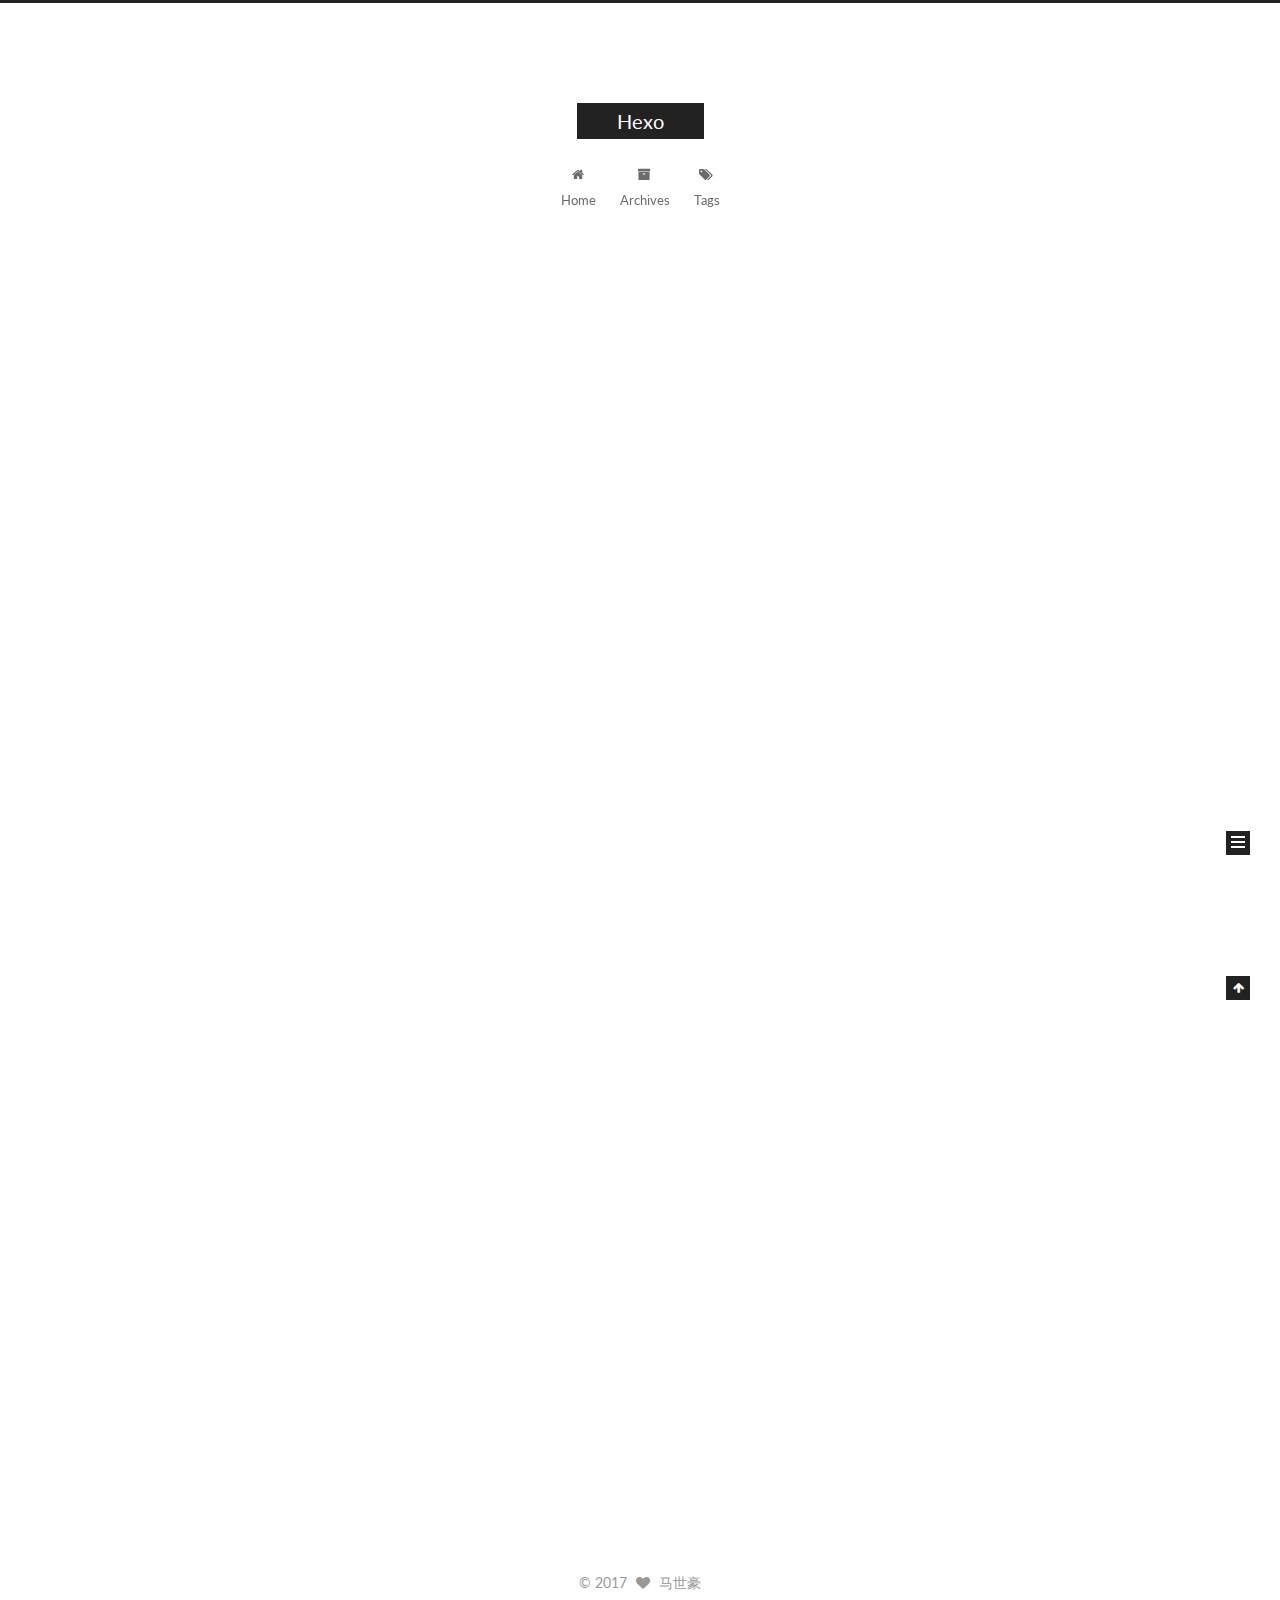
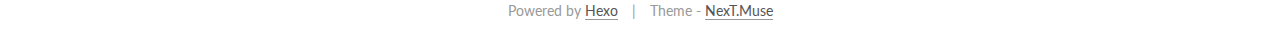
==== commit d34377a5: "Site updated: 2017-06-28 11:40:16" ====
--- a/index.html
+++ b/index.html
@@ -200,7 +200,7 @@
             
               <i class="menu-item-icon fa fa-fw fa-home"></i> <br />
             
-            Startseite
+            Home
           </a>
         </li>
       
@@ -210,7 +210,7 @@
             
               <i class="menu-item-icon fa fa-fw fa-archive"></i> <br />
             
-            Archiv
+            Archives
           </a>
         </li>
       
@@ -256,7 +256,7 @@
     <link itemprop="mainEntityOfPage" href="http://yoursite.com/2017/06/28/hello-hexo/">
 
     <span hidden itemprop="author" itemscope itemtype="http://schema.org/Person">
-      <meta itemprop="name" content="John Doe">
+      <meta itemprop="name" content="马世豪">
       <meta itemprop="description" content="">
       <meta itemprop="image" content="/images/avatar.gif">
     </span>
@@ -282,7 +282,7 @@
                 <i class="fa fa-calendar-o"></i>
               </span>
               
-                <span class="post-meta-item-text">Veröffentlicht am</span>
+                <span class="post-meta-item-text">Posted on</span>
               
               <time title="Post created" itemprop="dateCreated datePublished" datetime="2017-06-28T10:51:34+08:00">
                 2017-06-28
@@ -367,7 +367,7 @@
     <link itemprop="mainEntityOfPage" href="http://yoursite.com/2017/06/28/hello-world/">
 
     <span hidden itemprop="author" itemscope itemtype="http://schema.org/Person">
-      <meta itemprop="name" content="John Doe">
+      <meta itemprop="name" content="马世豪">
       <meta itemprop="description" content="">
       <meta itemprop="image" content="/images/avatar.gif">
     </span>
@@ -393,7 +393,7 @@
                 <i class="fa fa-calendar-o"></i>
               </span>
               
-                <span class="post-meta-item-text">Veröffentlicht am</span>
+                <span class="post-meta-item-text">Posted on</span>
               
               <time title="Post created" itemprop="dateCreated datePublished" datetime="2017-06-28T10:34:42+08:00">
                 2017-06-28
@@ -509,8 +509,8 @@
         <div class="site-author motion-element" itemprop="author" itemscope itemtype="http://schema.org/Person">
           <img class="site-author-image" itemprop="image"
                src="/images/avatar.gif"
-               alt="John Doe" />
-          <p class="site-author-name" itemprop="name">John Doe</p>
+               alt="马世豪" />
+          <p class="site-author-name" itemprop="name">马世豪</p>
            
               <p class="site-description motion-element" itemprop="description"></p>
           
@@ -521,7 +521,7 @@
             <div class="site-state-item site-state-posts">
               <a href="/archives/">
                 <span class="site-state-item-count">2</span>
-                <span class="site-state-item-name">Artikel</span>
+                <span class="site-state-item-name">posts</span>
               </a>
             </div>
           
@@ -570,12 +570,12 @@
   <span class="with-love">
     <i class="fa fa-heart"></i>
   </span>
-  <span class="author" itemprop="copyrightHolder">John Doe</span>
+  <span class="author" itemprop="copyrightHolder">马世豪</span>
 </div>
 
 
 <div class="powered-by">
-  Erstellt mit  <a class="theme-link" href="https://hexo.io">Hexo</a>
+  Powered by <a class="theme-link" href="https://hexo.io">Hexo</a>
 </div>
 
 <div class="theme-info">
--- a/css/main.css
+++ b/css/main.css
@@ -1677,7 +1677,7 @@
   width: 4px;
   height: 4px;
   border-radius: 50%;
-  background: #ffc7c2;
+  background: #fe989f;
 }
 .links-of-blogroll {
   font-size: 13px;
